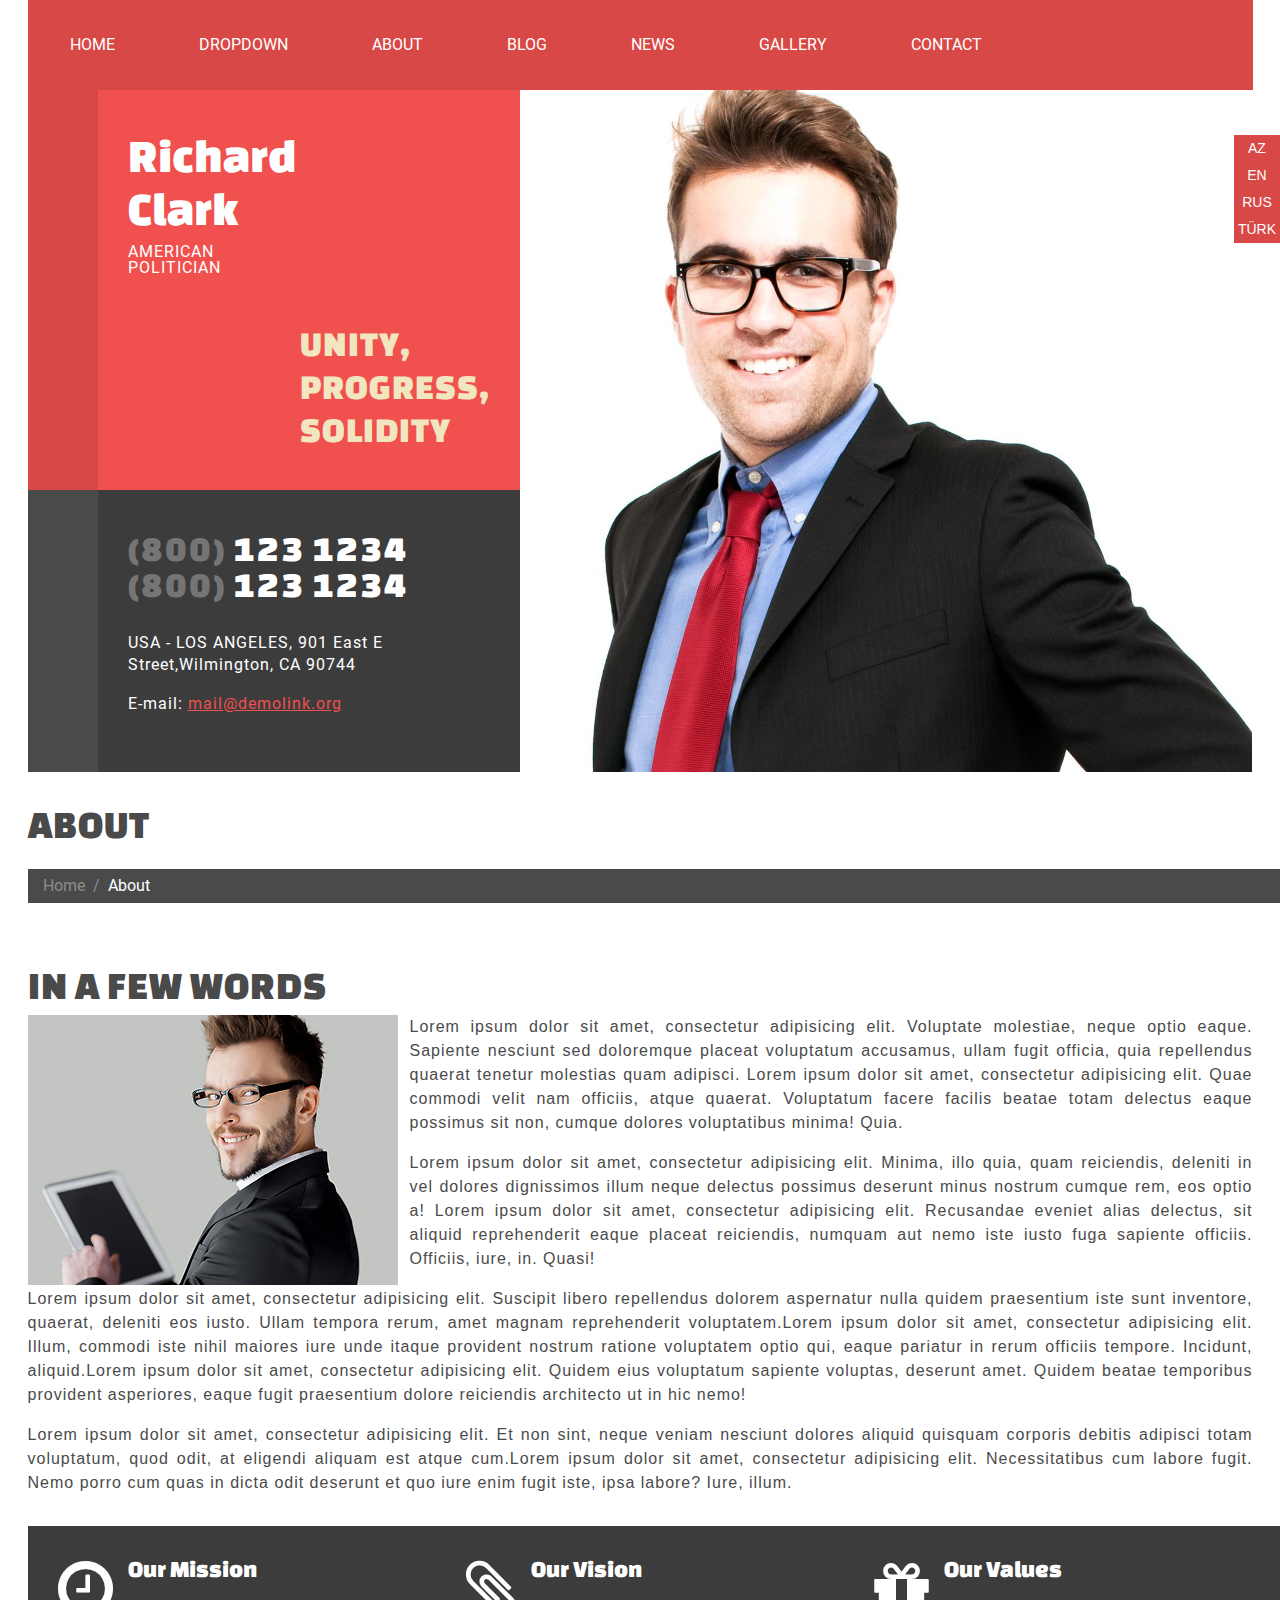
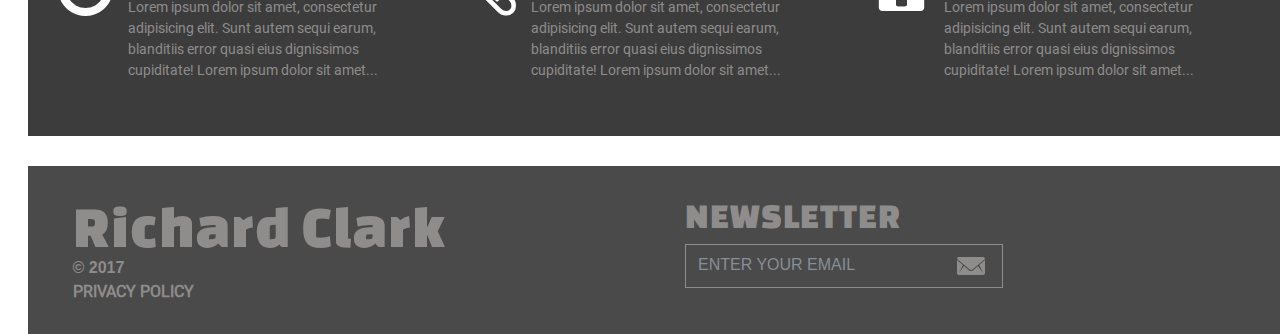
==== about.html @ d72dcf5c "added comment box and created posts.html" ====
<!DOCTYPE html>
<html lang="en">
	<head>
		<!-- Required meta tags -->
		<meta charset="utf-8">
		<meta http-equiv="X-UA-Compatible" content="IE=edge">
		<meta name="viewport" content="width=device-width, initial-scale=1.0, maximum-scale=1.0">
		<meta name="keywords" content="tags for website">
		<meta name="description" content="This is the home page.">
		<meta name="author" content="">
		<title>ABOUT</title>
		<!-- CSS -->
		<link rel="stylesheet" type="text/css" href="assets/css/bootstrap.min.css">
		<link rel="stylesheet" type="text/css" href="assets/css/font-awesome.min.css">
		<link rel="stylesheet" type="text/css" href="assets/css/animate.css">
		<link rel="stylesheet" type="text/css" href="assets/css/YouTubePopUp.css">
		<link rel="stylesheet" type="text/css" href="assets/css/lightbox.min.css">
		<link rel="stylesheet" type="text/css" href="assets/css/styles.css">
	</head>
	<body>
		<!-- LANGUAGE BOX -->
		<ul id="language-box" class="d-none d-md-block">
			<li><a href="#">AZ</a></li>
			<li><a href="#">EN</a></li>
			<li><a href="#">RUS</a></li>
			<li><a href="#">TÜRK</a></li>
		</ul>
		<!-- /LANGUAGE BOX -->
		<!-- HEADER-NAVBAR -->
		<header id="section-header">
			<div class="container container_custom">
				<div class="row">
					<div class="col-12">
						<nav class="navbar navbar-expand-lg navbar-light navbar_custom roboto-regular">
							<button class="navbar-toggler" type="button" data-toggle="collapse" data-target="#navbarSupportedContent" aria-controls="navbarSupportedContent" aria-expanded="false" aria-label="Toggle navigation">
							<span class="navbar-toggler-icon"></span>
							</button>
							<div class="collapse navbar-collapse" id="navbarSupportedContent">
								<ul class="navbar-nav mr-auto">
									<li class="nav-item active">
										<a class="nav-link" href="/"><span data-hover="HOME">HOME</span></a>
									</li>
									<li class="nav-item">
										<a class="nav-link" href="#"><span data-hover="DROPDOWN">DROPDOWN</span></a>
										<ul class="sub-menu" style="display: none;">
											<li class="sub-menu-item"><a href="#">SUB MENU 1</a></li>
											<li class="sub-menu-item"><a href="#">SUB MENU 2</a></li>
											<li class="sub-menu-item"><a href="#">SUB MENU 3</a></li>
										</ul>
									</li>
									<li class="nav-item">
										<a class="nav-link" href="about.html"><span data-hover="ABOUT">ABOUT</span></a>
									</li>
									<li class="nav-item">
										<a class="nav-link" href="blogs.html"><span data-hover="BLOG">BLOG</span></a>
									</li>
									<li class="nav-item">
										<a class="nav-link" href="posts.html"><span data-hover="NEWS">NEWS</span></a>
									</li>
									<li class="nav-item">
										<a class="nav-link" href="gallery.html"><span data-hover="GALLERY">GALLERY</span></a>
									</li>
									<li class="nav-item">
										<a class="nav-link" href="contact.html"><span data-hover="CONTACTS">CONTACT</span></a>
									</li>
									<!-- 	<li class="nav-item">
											<a class="nav-link" href="#"><span data-hover="AZ">AZ</span></a>
											<ul class="sub-menu" style="display: none;">
														<li class="sub-menu-item"><a href="#">RUS</a></li>
														<li class="sub-menu-item"><a href="#">EN</a></li>
											</ul>
									</li> -->
								</ul>
							</div>
						</nav>
					</div>
				</div>
			</div>
		</header>
		<!-- /HEADER-NAVBAR -->
		<!-- HEADER-ABOUT -->
		<section id="header-about">
			<div class="container container_custom">
				<div class="row">
					<div class="col-lg-5 col-md-5 col-sm-12 col-xs-12">
						<div class="about-box-top">
							<h2 class="porfolio-name changa-one">Richard<br>Clark</h2>
							<p class="portfolio-name-title roboto-regular">AMERICAN <br> POLITICIAN</p>
							<p class="portfolio-name-position changa-one pull-right">UNITY,<br>PROGRESS,<br>SOLIDITY</p>
							<div class="clearfix"></div>
						</div>
						<div class="about-box-bottom">
							<p class="contact-number changa-one"><span>(800)</span>&nbsp;123 1234</p>
							<p class="contact-number changa-one"><span>(800)</span>&nbsp;123 1234</p>
						<address class="roboto-regular">USA - LOS ANGELES, 901 East E Street,Wilmington, CA 90744</address>
						<p class="contact-email roboto-regular">E-mail: <a href="mailto:mail@demolink.org" class="email-link">mail@demolink.org</a></p>
					</div>
				</div>
				<div class="col-lg-7 col-md-7  hidden-sm-down">
					<div class="portfolio-image" style="background-image: url('assets/images/image.jpg');"></div>
				</div>
			</div>
		</div>
	</section>
	<!-- /HEADER-ABOUT -->
	<!-- PAGE TITLE -->
	<section class="page-title">
		<div class="container container_custom">
			<div class="row">
				<div class="col-12">
					<h1 class="changa-one">ABOUT</h1>
				</div>
			</div>
		</div>
	</section>
	<!-- /PAGE TITLE -->
	<!-- BREADCRUMP -->
	<section id="breadcrump">
		<div class="container container_custom">
			<div class="row">
				<div class="col-12">
					<div class="breadcrump-section">
						<ol class="breadcrumb roboto-regular">
							<li class="breadcrumb-item"><a href="/">Home</a></li>
							<li class="breadcrumb-item active">About</li>
						</ol>
					</div>
				</div>
			</div>
		</div>
	</section>
	<!-- /BREADCRUMP -->
	<!-- ABOUT-DESCRIPTION -->
	<section id="about-description" class="page-title about-title">
		<div class="container container_custom">
			<div class="row">
				<div class="col-12">
					<h1 class="changa-one">IN A FEW WORDS</h1>
					<div class="about-description-content">
						<img src="assets/images/about.jpg" alt="about me" style="float: left; margin-right: 12px;">
						<p>Lorem ipsum dolor sit amet, consectetur adipisicing elit. Voluptate molestiae, neque optio eaque. Sapiente nesciunt sed doloremque placeat voluptatum accusamus, ullam fugit officia, quia repellendus quaerat tenetur molestias quam adipisci. Lorem ipsum dolor sit amet, consectetur adipisicing elit. Quae commodi velit nam officiis, atque quaerat. Voluptatum facere facilis beatae totam delectus eaque possimus sit non, cumque dolores voluptatibus minima! Quia.</p>
						<p>Lorem ipsum dolor sit amet, consectetur adipisicing elit. Minima, illo quia, quam reiciendis, deleniti in vel dolores dignissimos illum neque delectus possimus deserunt minus nostrum cumque rem, eos optio a! Lorem ipsum dolor sit amet, consectetur adipisicing elit. Recusandae eveniet alias delectus, sit aliquid reprehenderit eaque placeat reiciendis, numquam aut nemo iste iusto fuga sapiente officiis. Officiis, iure, in. Quasi!</p>
						<p>Lorem ipsum dolor sit amet, consectetur adipisicing elit. Suscipit libero repellendus dolorem aspernatur nulla quidem praesentium iste sunt inventore, quaerat, deleniti eos iusto. Ullam tempora rerum, amet magnam reprehenderit voluptatem.Lorem ipsum dolor sit amet, consectetur adipisicing elit. Illum, commodi iste nihil maiores iure unde itaque provident nostrum ratione voluptatem optio qui, eaque pariatur in rerum officiis tempore. Incidunt, aliquid.Lorem ipsum dolor sit amet, consectetur adipisicing elit. Quidem eius voluptatum sapiente voluptas, deserunt amet. Quidem beatae temporibus provident asperiores, eaque fugit praesentium dolore reiciendis architecto ut in hic nemo!</p>
						<p>Lorem ipsum dolor sit amet, consectetur adipisicing elit. Et non sint, neque veniam nesciunt dolores aliquid quisquam corporis debitis adipisci totam voluptatum, quod odit, at eligendi aliquam est atque cum.Lorem ipsum dolor sit amet, consectetur adipisicing elit. Necessitatibus cum labore fugit. Nemo porro cum quas in dicta odit deserunt et quo iure enim fugit iste, ipsa labore? Iure, illum.</p>
					</div>
				</div>
			</div>
		</div>
	</section>
	<!-- /ABOUT-DESCRIPTION -->
	<!-- ABOUT-AWARDS -->
	<section id="about-awards">
		<div class="container container_custom">
			
		</div>
	</section>
	<!-- /ABOUT-AWARDS -->
	<!-- MISSION SECTION -->
	<section id="mission-section">
		<div class="container container_custom">
			<div class="row">
				<div class="col-12">
					<div class="mission-section">
						<div class="container container_custom">
							<div class="row">
								<div class="col-md-4 col-lg-4 col-sm-12 col-xs-12 mission-section-wrapper">
									<div class="mission-section-icon">
										<i class="fa fa-clock-o fa-4x" aria-hidden="true"></i>
									</div>
									<div class="mission-section-content">
										<h4 class="mission-section-content-head changa-one">
										Our Mission
										</h4>
										<p class="mission-section-content-title roboto-regular">
											Lorem ipsum dolor sit amet, consectetur adipisicing elit. Sunt autem sequi earum, blanditiis error quasi eius dignissimos cupiditate! Lorem ipsum dolor sit amet...
										</p>
										<a href="#" class="roboto-regular">READ MORE <i class="fa fa-angle-right"></i></a>
									</div>
								</div>
								<div class="col-md-4 col-lg-4 col-sm-12 col-xs-12 mission-section-wrapper">
									<div class="mission-section-icon">
										<i class="fa fa-paperclip fa-4x" aria-hidden="true"></i>
									</div>
									<div class="mission-section-content">
										<h4 class="mission-section-content-head changa-one">
										Our Vision
										</h4>
										<p class="mission-section-content-title roboto-regular">
											Lorem ipsum dolor sit amet, consectetur adipisicing elit. Sunt autem sequi earum, blanditiis error quasi eius dignissimos cupiditate! Lorem ipsum dolor sit amet...
										</p>
										<a href="#" class="roboto-regular">READ MORE <i class="fa fa-angle-right"></i></a>
									</div>
								</div>
								<div class="col-md-4 col-lg-4 col-sm-12 col-xs-12  mission-section-wrapper">
									<div class="mission-section-icon">
										<i class="fa fa-gift fa-4x" aria-hidden="true"></i>
									</div>
									<div class="mission-section-content">
										<h4 class="mission-section-content-head changa-one">
										Our Values
										</h4>
										<p class="mission-section-content-title roboto-regular">
											Lorem ipsum dolor sit amet, consectetur adipisicing elit. Sunt autem sequi earum, blanditiis error quasi eius dignissimos cupiditate! Lorem ipsum dolor sit amet...
										</p>
										<a href="#" class="roboto-regular">READ MORE <i class="fa fa-angle-right"></i></a>
									</div>
								</div>
							</div>
						</div>
					</div>
				</div>
			</div>
		</div>
	</section>
	<!-- /MISSION SECTION -->
	<!-- FINAL SECTION -->
	<footer id="final-section">
		<div class="container container_custom">
			<div class="row">
				<div class="col-12">
					<div class="final-section">
						<div class="container container_custom">
							<div class="row">
								<div class="col-md-6 col-lg-6 col-sm-6 col-xs-12">
									<div class="final-left-section">
										<a href="#" class="footer-brand-name changa-one">Richard Clark</a>
										<b>
										&copy; 2017
										<span><a href="#" class="roboto-regular" title="privacy policy">PRIVACY POLICY</a></span>
										</b>
									</div>
								</div>
								<div class="col-md-6 col-lg-4 col-sm-6 col-xs-12">
									<div class="final-right-section">
										<h3 class="changa-one">NEWSLETTER</h3>
										<form action="">
											<div class="form-group form-group_custom_footer">
												<input type="text" class="form-control form-control_custom_footer" placeholder="ENTER YOUR EMAIL">
												<button type="submit" class="btn btn_custom_footer"></button>
											</div>
										</form>
									</div>
								</div>
							</div>
						</div>
					</div>
				</div>
			</div>
		</div>
	</footer>
	<!-- /FINAL SECTION -->
	<!-- SCROLLUP -->
	<a href="#" id="scroll-up"><i class="fa fa-angle-up fa-3x"></i></a>
	<!-- /SCROLLUP -->
	<!-- JavaScript -->
	<script src="assets/js/jquery.min.js"></script>
	<script src="https://cdnjs.cloudflare.com/ajax/libs/popper.js/1.11.0/umd/popper.min.js" integrity="sha384-b/U6ypiBEHpOf/4+1nzFpr53nxSS+GLCkfwBdFNTxtclqqenISfwAzpKaMNFNmj4" crossorigin="anonymous"></script>
	<script src="assets/js/bootstrap.min.js"></script>
	<script type="text/javascript" src="assets/js/YouTubePopUp.js"></script>
	<script type="text/javascript" src="assets/js/appear.js"></script>
	<script type="text/javascript" src="assets/js/lightbox.min.js"></script>
	<script src="assets/js/custom.js"></script>
</body>
</html>
---- assets/css/YouTubePopUp.css ----
@charset "UTF-8";
/*
    Name: YouTubePopUp
    Description: jQuery plugin to display YouTube or Vimeo video in PopUp, responsive and retina, easy to use.
    Version: 1.0.1
    Plugin URL: http://wp-time.com/youtube-popup-jquery-plugin/
    Written By: Qassim Hassan
    Twitter: @QQQHZ
    Websites: wp-time.com | qass.im | wp-plugins.in
    Dual licensed under the MIT and GPL licenses:
        http://www.opensource.org/licenses/mit-license.php
        http://www.gnu.org/licenses/gpl.html
    Copyright (c) 2016 - Qassim Hassan
*/

.YouTubePopUp-Wrap{
    position:fixed;
    width:100%;
    height:100%;
    background-color:#000;
    background-color:rgba(0,0,0,0.8);
    top:0;
    left:0;
    z-index:9999999999999;
}

.YouTubePopUp-animation{
    opacity: 0;
    -webkit-animation-duration: 0.5s;
    animation-duration: 0.5s;
    -webkit-animation-fill-mode: both;
    animation-fill-mode: both;
    -webkit-animation-name: YouTubePopUp;
    animation-name: YouTubePopUp;
}

@-webkit-keyframes YouTubePopUp {
    0% {
        opacity: 0;
    }

    100% {
        opacity: 1;
    }
}

@keyframes YouTubePopUp {
    0% {
        opacity: 0;
    }

    100% {
        opacity: 1;
    }
}

body.logged-in .YouTubePopUp-Wrap{ /* For WordPress */
    top:32px;
    z-index:99998;
}

.YouTubePopUp-Content{
    max-width:680px;
    display:block;
    margin:0 auto;
    height:100%;
    position:relative;
}

.YouTubePopUp-Content iframe{
    max-width:100% !important;
    width:100% !important;
    display:block !important;
    height:480px !important;
    border:none !important;
    position:absolute;
    top: 0;
    bottom: 0;
    margin: auto 0;
}

.YouTubePopUp-Hide{
    -webkit-animation-duration: 0.5s;
    animation-duration: 0.5s;
    -webkit-animation-fill-mode: both;
    animation-fill-mode: both;
    -webkit-animation-name: YouTubePopUpHide;
    animation-name: YouTubePopUpHide;
}

@-webkit-keyframes YouTubePopUpHide {
    0% {
        opacity: 1;
    }

    100% {
        opacity: 0;
    }
}

@keyframes YouTubePopUpHide {
    0% {
        opacity: 1;
    }

    100% {
        opacity: 0;
    }
}

.YouTubePopUp-Close{
    position:absolute;
    top:0;
    cursor:pointer;
    bottom:528px;
    right:0px;
    margin:auto 0;
    width:24px;
    height:24px;
    background:url(close.png) no-repeat;
    background-size:24px 24px;
    -webkit-background-size:24px 24px;
    -moz-background-size:24px 24px;
    -o-background-size:24px 24px;
}

.YouTubePopUp-Close:hover{
    opacity:0.5;
}

@media all and (max-width: 768px) and (min-width: 10px){
    .YouTubePopUp-Content{
        max-width:90%;
    }
}

@media all and (max-width: 600px) and (min-width: 10px){
    .YouTubePopUp-Content iframe{
        height:320px !important;
    }

    .YouTubePopUp-Close{
        bottom:362px;
    }
}

@media all and (max-width: 480px) and (min-width: 10px){
    .YouTubePopUp-Content iframe{
        height:220px !important;
    }

    .YouTubePopUp-Close{
        bottom:262px;
    }
}
---- assets/css/styles.css ----
@font-face {
  font-family: "roboto-regular";
  src: url("../fonts/Roboto-Regular.ttf"); }
@font-face {
  font-family: "roboto-bold";
  src: url("../fonts/Roboto-Bold.ttf"); }
@font-face {
  font-family: "roboto-medium";
  src: url("../fonts/Roboto-Medium.ttf"); }
@font-face {
  font-family: "roboto-light";
  src: url("../fonts/Roboto-Light.ttf"); }
@font-face {
  font-family: "changa-one";
  src: url("../fonts/ChangaOne-Regular.ttf"); }
.roboto-regular {
  font-family: 'roboto-regular', serif; }

.roboto-medium {
  font-family: 'roboto-medium', serif; }

.roboto-bold {
  font-family: 'roboto-bold', serif; }

.roboto-light {
  font-family: 'roboto-light', serif; }

.changa-one {
  font-family: 'changa-one'; }

.user-select-none {
  -webkit-user-select: none;
  /* Chrome all / Safari all */
  -moz-user-select: none;
  /* Firefox all */
  -ms-user-select: none;
  /* IE 10+ */
  user-select: none;
  /* Likely future */ }

@media (min-width: 1200px) {
  .container_custom {
    max-width: 1255px !important; } }

.section_after, #blog-article, #press-centre-section, #mission-section, #final-section, #breadcrump {
  position: relative; }
  .section_after:after, #blog-article:after, #press-centre-section:after, #mission-section:after, #final-section:after, #breadcrump:after {
    content: "";
    position: absolute;
    top: 0;
    right: 0;
    width: 16%;
    height: 100%;
    z-index: -1;
    background-color: #3C3C3C; }
    @media screen and (max-width: 768px) {
      .section_after:after, #blog-article:after, #press-centre-section:after, #mission-section:after, #final-section:after, #breadcrump:after {
        background-color: transparent !important; } }

.form-group_custom label {
  color: #adadad;
  font-size: 12px; }
.form-group_custom .form-control_custom {
  border-radius: 0;
  border-color: #adadad;
  -webkit-transition: all 0.2s ease-in-out 0s;
  -khtml-transition: all 0.2s ease-in-out 0s;
  -moz-transition: all 0.2s ease-in-out 0s;
  -ms-transition: all 0.2s ease-in-out 0s;
  -o-transition: all 0.2s ease-in-out 0s;
  transition: all 0.2s ease-in-out 0s; }
  .form-group_custom .form-control_custom:focus {
    border-color: #4A4A4A; }
.form-group_custom .btn_custom {
  background-color: #D84846;
  color: #fff;
  padding: 10px 40px;
  cursor: pointer;
  border-radius: 0;
  box-shadow: 0 4px 8px 0 rgba(0, 0, 0, 0.18);
  margin-bottom: 15px;
  -webkit-transition: all 0.2s ease-in-out 0s;
  -khtml-transition: all 0.2s ease-in-out 0s;
  -moz-transition: all 0.2s ease-in-out 0s;
  -ms-transition: all 0.2s ease-in-out 0s;
  -o-transition: all 0.2s ease-in-out 0s;
  transition: all 0.2s ease-in-out 0s; }
  .form-group_custom .btn_custom:hover, .form-group_custom .btn_custom:focus {
    background-color: #48a03e; }

.static-article {
  padding: 15px 0;
  text-align: justify;
  height: 100%; }
  .static-article h4 {
    color: #4A4A4A; }

#scroll-up {
  display: block;
  padding: 5px 15px;
  background-color: #8F8C8C;
  color: #fff;
  position: fixed;
  right: 15px;
  bottom: 15px;
  z-index: 1000;
  display: none;
  -webkit-transition: all 0.2s linear;
  -khtml-transition: all 0.2s linear;
  -moz-transition: all 0.2s linear;
  -ms-transition: all 0.2s linear;
  -o-transition: all 0.2s linear;
  transition: all 0.2s linear; }
  #scroll-up:hover {
    background-color: #D84846; }

.navigation-wrapper {
  padding: 30px 0;
  text-align: center; }
  .navigation-wrapper nav > ul.pagination {
    -webkit-box-shadow: 0 1px 2px rgba(0, 0, 0, 0.05);
    -moz-box-shadow: 0 1px 2px rgba(0, 0, 0, 0.05);
    box-shadow: 0 1px 2px rgba(0, 0, 0, 0.05);
    display: inline-flex; }
    .navigation-wrapper nav > ul.pagination .active > a {
      background-color: #f5f5f5;
      border-color: #ddd; }
    .navigation-wrapper nav > ul.pagination .page-item {
      -webkit-border-radius: 0 !important;
      -moz-border-radius: 0 !important;
      border-radius: 0 !important; }
      .navigation-wrapper nav > ul.pagination .page-item .page-link {
        padding: 4px 12px;
        border-radius: 0;
        font-size: 14px;
        color: #D84846; }

.right-sight-news {
  width: 100%;
  height: auto;
  padding: 30px 30px;
  background-color: #4A4A4A;
  color: #fff; }
  .right-sight-news-list {
    padding-left: 0; }
    .right-sight-news-list-item {
      list-style-type: none;
      position: relative;
      margin-top: 12px; }
      .right-sight-news-list-item:before {
        content: "-";
        position: absolute;
        top: 0;
        left: 0; }
      .right-sight-news-list-item a {
        text-decoration: none;
        color: #fff;
        margin-left: 15px; }
.right-sight .right-sight-events {
  padding: 30px 30px;
  color: #fff;
  background-color: #F0504E; }
  .right-sight .right-sight-events-list {
    padding-left: 0; }
    .right-sight .right-sight-events-list-item {
      list-style-type: none;
      margin-bottom: 30px; }
      .right-sight .right-sight-events-list-item h6 {
        margin-bottom: 30px; }
        .right-sight .right-sight-events-list-item h6 a {
          text-decoration: none;
          color: #fff; }
      .right-sight .right-sight-events-list-item figure img {
        height: 130px;
        width: 100px;
        object-fit: cover;
        float: left;
        margin-right: 15px; }
      .right-sight .right-sight-events-list-item .right-sight-events-date {
        font-size: 14px;
        color: #f2e6c1;
        margin-bottom: 0; }
      .right-sight .right-sight-events-list-item .right-sight-events-body {
        font-size: 12px;
        color: #f7a3a2; }

.post-properties {
  border-top: 1px solid #ddd;
  border-bottom: 1px solid #ddd; }
  .post-properties ul {
    padding: 0;
    margin: 0;
    line-height: 40px; }
  .post-properties-item {
    display: inline-block;
    list-style-type: none;
    color: #9a9a9a;
    margin-left: 15px;
    font-size: 14px; }
    .post-properties-item .fa {
      margin-right: 10px;
      color: #F0504E; }

.share-social-networks {
  padding: 30px 0; }
  .share-social-networks .share {
    display: inline-block;
    padding: 4px 12px;
    margin-right: 15px;
    text-decoration: none;
    font-size: 12px;
    -webkit-border-radius: 3px;
    -khtml-border-radius: 3px;
    -moz-border-radius: 3px;
    -ms-border-radius: 3px;
    -o-border-radius: 3px;
    border-radius: 3px; }
    .share-social-networks .share .fa-twitter, .share-social-networks .share .fa-facebook {
      margin-right: 5px; }
  .share-social-networks .share-twitter {
    background-color: #0084b4;
    color: #fff; }
  .share-social-networks .share-facebook {
    background-color: #3b5998;
    color: #fff; }
  .share-social-networks .share-google-plus {
    background-color: #fff;
    border: 1px solid #ddd;
    color: #d34836; }

.comment-box-written-by {
  width: 100%;
  height: auto;
  margin: 30px 0;
  padding: 15px 30px 30px 30px;
  background-color: #4A4A4A; }
  .comment-box-written-by h2 {
    color: #fff;
    margin-bottom: 15px; }
  .comment-box-written-by-img {
    width: 80px;
    height: 80px;
    float: left;
    margin-right: 15px;
    background-image: url("../images/user.png");
    background-repeat: no-repeat;
    background-size: cover; }
    .comment-box-written-by-img img {
      width: 100%;
      height: 100%;
      object-fit: cover; }
  .comment-box-written-by-body {
    color: #9a9a9a;
    overflow: hidden; }
    .comment-box-written-by-body span {
      display: block;
      margin-top: 15px; }
      .comment-box-written-by-body span a {
        color: #fff;
        text-decoration: none; }
.comment-box .no-comment {
  color: #9a9a9a; }
.comment-box .leave-comment {
  color: #4A4A4A;
  margin-bottom: 30px; }

#language-box {
  position: absolute;
  z-index: 100;
  top: 15%;
  right: 0;
  padding-left: 0;
  background-color: #D84846; }
  #language-box li {
    list-style-type: none;
    text-align: center; }
    #language-box li a {
      padding: 3px 4px;
      text-decoration: none;
      color: #fff;
      display: block;
      font-size: 14px;
      -webkit-transition: all 0.2s ease-in-out 0s;
      -khtml-transition: all 0.2s ease-in-out 0s;
      -moz-transition: all 0.2s ease-in-out 0s;
      -ms-transition: all 0.2s ease-in-out 0s;
      -o-transition: all 0.2s ease-in-out 0s;
      transition: all 0.2s ease-in-out 0s; }
      #language-box li a:hover, #language-box li a:focus {
        background-color: #fff;
        color: #D84846; }

#section-header .navbar_custom {
  background-color: #D84846;
  padding: 0; }
  #section-header .navbar_custom .nav-item {
    -webkit-transition: all 0.2s ease-in-out 0s;
    -khtml-transition: all 0.2s ease-in-out 0s;
    -moz-transition: all 0.2s ease-in-out 0s;
    -ms-transition: all 0.2s ease-in-out 0s;
    -o-transition: all 0.2s ease-in-out 0s;
    transition: all 0.2s ease-in-out 0s;
    padding: 33px 42px 33px 42px;
    cursor: pointer;
    position: relative; }
    #section-header .navbar_custom .nav-item:hover {
      background-color: #fff; }
      #section-header .navbar_custom .nav-item:hover .nav-link {
        color: #D84846; }
        #section-header .navbar_custom .nav-item:hover .nav-link span {
          -webkit-transform: translateY(-100%);
          -khtml-transform: translateY(-100%);
          -moz-transform: translateY(-100%);
          -ms-transform: translateY(-100%);
          -o-transform: translateY(-100%);
          transform: translateY(-100%); }
    @media screen and (max-width: 991px) {
      #section-header .navbar_custom .nav-item {
        padding: 12px; } }
    #section-header .navbar_custom .nav-item .nav-link {
      font-size: 16px;
      color: #fff;
      padding: 0;
      overflow: hidden; }
      #section-header .navbar_custom .nav-item .nav-link span {
        position: relative;
        display: inline-block;
        -webkit-transition: all 0.2s ease-in-out 0s;
        -khtml-transition: all 0.2s ease-in-out 0s;
        -moz-transition: all 0.2s ease-in-out 0s;
        -ms-transition: all 0.2s ease-in-out 0s;
        -o-transition: all 0.2s ease-in-out 0s;
        transition: all 0.2s ease-in-out 0s; }
        #section-header .navbar_custom .nav-item .nav-link span:after {
          position: absolute;
          font-size: 16px;
          top: 100%;
          left: 0;
          content: attr(data-hover); }
    #section-header .navbar_custom .nav-item .sub-menu {
      position: absolute;
      z-index: 100;
      background-color: #fff;
      text-align: center;
      -webkit-box-shadow: 0 3px 3px rgba(0, 0, 0, 0.3);
      -moz-box-shadow: 0 3px 3px rgba(0, 0, 0, 0.3);
      -ms-box-shadow: 0 3px 3px rgba(0, 0, 0, 0.3);
      -o-box-shadow: 0 3px 3px rgba(0, 0, 0, 0.3);
      box-shadow: 0 3px 3px rgba(0, 0, 0, 0.3);
      min-width: 100%;
      padding: 0;
      top: 90px;
      left: 0; }
      @media screen and (max-width: 991px) {
        #section-header .navbar_custom .nav-item .sub-menu {
          position: relative;
          top: 0; } }
      #section-header .navbar_custom .nav-item .sub-menu .sub-menu-item {
        list-style-type: none;
        padding: 10px; }
        #section-header .navbar_custom .nav-item .sub-menu .sub-menu-item a {
          text-decoration: none;
          color: #D84846;
          white-space: nowrap; }
        #section-header .navbar_custom .nav-item .sub-menu .sub-menu-item:hover {
          background-color: #D84846; }
          #section-header .navbar_custom .nav-item .sub-menu .sub-menu-item:hover a {
            color: #fff; }

#header-about .about-box-top {
  background-color: #F0504E;
  border-left: 70px solid #D84846;
  height: 400px;
  padding: 40px 30px; }
  #header-about .about-box-top p {
    line-height: 1.2; }
  #header-about .about-box-top .porfolio-name {
    font-size: 3rem;
    color: #fff; }
  #header-about .about-box-top .portfolio-name-title {
    font-size: 16px;
    color: #fff;
    letter-spacing: 1px;
    line-height: 1; }
  #header-about .about-box-top .portfolio-name-position {
    font-size: 36px;
    color: #F2E6C1;
    margin-top: 30px;
    letter-spacing: 1px; }
#header-about .about-box-bottom {
  padding: 40px 30px;
  background-color: #3C3C3C;
  border-left: 70px solid #4A4A4A; }
  #header-about .about-box-bottom .contact-number {
    margin-bottom: 0;
    line-height: 1;
    color: #fff;
    font-size: 36px;
    letter-spacing: 2px; }
    #header-about .about-box-bottom .contact-number span {
      color: #757575; }
  #header-about .about-box-bottom address {
    padding: 30px 0 0 0;
    letter-spacing: 1px;
    line-height: 22px;
    font-size: 16px;
    color: #fff; }
  #header-about .about-box-bottom .contact-email {
    font-size: 16px;
    letter-spacing: 1px;
    color: #fff; }
    #header-about .about-box-bottom .contact-email .email-link {
      color: #F0504E;
      text-decoration: underline; }
#header-about .portfolio-image {
  width: 100%;
  height: 100%;
  background-repeat: no-repeat;
  background-size: cover;
  background-position: 0; }

#news-events-section {
  position: relative;
  overflow: hidden; }
  #news-events-section .last-news-events {
    padding: 15px 0; }
    #news-events-section .last-news-events h3 {
      color: #4A4A4A;
      margin-bottom: 15px; }
    #news-events-section .last-news-events-item {
      display: block;
      text-decoration: none;
      color: #3C3C3C;
      margin-bottom: 15px; }
      #news-events-section .last-news-events-item .fa-clock-o, #news-events-section .last-news-events-item-date {
        color: #D84846;
        font-size: 16px;
        margin-right: 5px; }
  #news-events-section .figure-article {
    text-decoration: none;
    color: #4A4A4A; }
    #news-events-section .figure-article figure {
      height: 100%;
      position: absolute;
      right: -212px;
      top: 0;
      bottom: 0;
      overflow: hidden;
      width: 200px;
      background-color: #D84846; }
      #news-events-section .figure-article figure img {
        position: relative;
        z-index: 2; }
      #news-events-section .figure-article figure:after {
        content: "";
        position: absolute;
        bottom: -228px;
        right: 0;
        width: 200px;
        height: 100%;
        z-index: 1;
        background-color: #8F8C8C;
        -webkit-transition: all 0.2s ease-in-out 0s;
        -khtml-transition: all 0.2s ease-in-out 0s;
        -moz-transition: all 0.2s ease-in-out 0s;
        -ms-transition: all 0.2s ease-in-out 0s;
        -o-transition: all 0.2s ease-in-out 0s;
        transition: all 0.2s ease-in-out 0s; }
    #news-events-section .figure-article:hover {
      color: #8F8C8C; }
      #news-events-section .figure-article:hover figure:after {
        bottom: 0; }

#blog-article .blog-article {
  min-height: 200px;
  background-color: #3C3C3C; }
  #blog-article .blog-article .figure-article {
    text-decoration: none;
    color: #fff; }
    #blog-article .blog-article .figure-article .static-article {
      padding-top: 30px !important; }
    #blog-article .blog-article .figure-article p {
      padding-right: 84px;
      font-size: 15px; }
    #blog-article .blog-article .figure-article h4 {
      color: #fff; }
  #blog-article .blog-article .owl-blog-article .owl-nav {
    position: absolute;
    right: 0;
    display: inline-block;
    width: 60px;
    background: #4A4A4A;
    height: 200px;
    top: 0;
    text-align: center; }
    #blog-article .blog-article .owl-blog-article .owl-nav .owl-prev, #blog-article .blog-article .owl-blog-article .owl-nav .owl-next {
      height: 100px;
      position: relative;
      -webkit-transition: all 0.2s ease-in-out 0s;
      -khtml-transition: all 0.2s ease-in-out 0s;
      -moz-transition: all 0.2s ease-in-out 0s;
      -ms-transition: all 0.2s ease-in-out 0s;
      -o-transition: all 0.2s ease-in-out 0s;
      transition: all 0.2s ease-in-out 0s; }
      #blog-article .blog-article .owl-blog-article .owl-nav .owl-prev:hover, #blog-article .blog-article .owl-blog-article .owl-nav .owl-next:hover {
        background-color: #D84846; }
      #blog-article .blog-article .owl-blog-article .owl-nav .owl-prev i, #blog-article .blog-article .owl-blog-article .owl-nav .owl-next i {
        position: absolute;
        top: 50%;
        left: 50%;
        -webkit-transform: translate(-50%, -50%);
        -khtml-transform: translate(-50%, -50%);
        -moz-transform: translate(-50%, -50%);
        -ms-transform: translate(-50%, -50%);
        -o-transform: translate(-50%, -50%);
        transform: translate(-50%, -50%);
        color: #fff; }
    #blog-article .blog-article .owl-blog-article .owl-nav .disabled {
      opacity: 0; }

#press-centre-section {
  min-height: 200px; }
  #press-centre-section:after {
    background-color: #D84846 !important; }
    @media (max-width: 768px) {
      #press-centre-section:after {
        display: none; } }
  #press-centre-section .press-centre-section-article {
    padding: 30px 0; }
    #press-centre-section .press-centre-section-article a {
      text-decoration: none; }
      #press-centre-section .press-centre-section-article a:hover time {
        color: #adadad; }
    #press-centre-section .press-centre-section-article time {
      float: left;
      font-size: 24px;
      color: #F0504E;
      line-height: 0.9;
      margin-right: 10px;
      margin-left: 10px;
      -webkit-transition: all 0.2s ease-in-out 0s;
      -khtml-transition: all 0.2s ease-in-out 0s;
      -moz-transition: all 0.2s ease-in-out 0s;
      -ms-transition: all 0.2s ease-in-out 0s;
      -o-transition: all 0.2s ease-in-out 0s;
      transition: all 0.2s ease-in-out 0s; }
      #press-centre-section .press-centre-section-article time span {
        font-size: 45px;
        display: block; }
    #press-centre-section .press-centre-section-article-title {
      color: #4A4A4A;
      margin-bottom: 0; }
    #press-centre-section .press-centre-section-article-content {
      color: #adadad;
      text-align: justify;
      font-size: 12px;
      padding-right: 15px; }
  #press-centre-section .press-centre-section .press-centre-section-link {
    background-color: #F0504E;
    min-height: 200px;
    position: relative;
    -webkit-transition: all 0.2s ease-in-out 0s;
    -khtml-transition: all 0.2s ease-in-out 0s;
    -moz-transition: all 0.2s ease-in-out 0s;
    -ms-transition: all 0.2s ease-in-out 0s;
    -o-transition: all 0.2s ease-in-out 0s;
    transition: all 0.2s ease-in-out 0s; }
    #press-centre-section .press-centre-section .press-centre-section-link:hover {
      background-color: #adadad; }
    #press-centre-section .press-centre-section .press-centre-section-link a {
      text-decoration: none;
      color: #fff;
      font-size: 50px;
      line-height: 1;
      position: block; }
      #press-centre-section .press-centre-section .press-centre-section-link a span {
        position: absolute;
        top: 50%;
        left: 50%;
        -webkit-transform: translate(-50%, -50%);
        -khtml-transform: translate(-50%, -50%);
        -moz-transform: translate(-50%, -50%);
        -ms-transform: translate(-50%, -50%);
        -o-transform: translate(-50%, -50%);
        transform: translate(-50%, -50%); }

#mission-section {
  overflow: hidden; }
  #mission-section .mission-section {
    background-color: #3C3C3C;
    overflow: hidden; }
    #mission-section .mission-section-wrapper {
      cursor: pointer;
      position: relative;
      z-index: 0;
      overflow: hidden;
      min-height: 200px;
      padding: 30px 30px 15px; }
      #mission-section .mission-section-wrapper:before {
        background: #F0504E;
        display: block;
        position: absolute;
        top: 100%;
        right: 0;
        bottom: 0;
        left: 0;
        height: 100%;
        -webkit-transition: all 0.2s ease-in-out 0s;
        -khtml-transition: all 0.2s ease-in-out 0s;
        -moz-transition: all 0.2s ease-in-out 0s;
        -ms-transition: all 0.2s ease-in-out 0s;
        -o-transition: all 0.2s ease-in-out 0s;
        transition: all 0.2s ease-in-out 0s;
        z-index: -5;
        content: ''; }
      #mission-section .mission-section-wrapper:hover:before {
        top: 0; }
      #mission-section .mission-section-wrapper:hover a {
        opacity: 1; }
      #mission-section .mission-section-wrapper:hover p {
        color: #f7a3a2; }
    #mission-section .mission-section-icon {
      float: left;
      color: #fff;
      padding-right: 15px; }
    #mission-section .mission-section-content {
      overflow: hidden; }
      #mission-section .mission-section-content-head {
        color: #fff; }
      #mission-section .mission-section-content-title {
        font-size: 14px;
        margin-top: 15px;
        color: #8F8C8C; }
      #mission-section .mission-section-content a {
        font-size: 16px;
        color: #fff;
        display: inline-block;
        opacity: 0; }
        #mission-section .mission-section-content a .fa-angle-right {
          margin-left: 5px;
          font-size: 18px; }

#final-section {
  margin-top: 30px; }
  #final-section:after {
    background-color: #4A4A4A; }
  #final-section .final-section {
    background-color: #4A4A4A; }
    #final-section .final-section .final-left-section {
      padding: 30px 30px; }
      #final-section .final-section .final-left-section .footer-brand-name {
        font-size: 60px;
        color: #8F8C8C;
        text-decoration: none;
        display: block;
        line-height: 1;
        letter-spacing: 1px;
        -webkit-transition: all 0.2s ease-in-out 0s;
        -khtml-transition: all 0.2s ease-in-out 0s;
        -moz-transition: all 0.2s ease-in-out 0s;
        -ms-transition: all 0.2s ease-in-out 0s;
        -o-transition: all 0.2s ease-in-out 0s;
        transition: all 0.2s ease-in-out 0s; }
        #final-section .final-section .final-left-section .footer-brand-name:hover {
          color: #fff; }
      #final-section .final-section .final-left-section b {
        font-size: 16px;
        color: #8F8C8C; }
        #final-section .final-section .final-left-section b span {
          display: block; }
          #final-section .final-section .final-left-section b span a {
            color: #8F8C8C;
            text-decoration: none;
            -webkit-transition: all 0.2s ease-in-out 0s;
            -khtml-transition: all 0.2s ease-in-out 0s;
            -moz-transition: all 0.2s ease-in-out 0s;
            -ms-transition: all 0.2s ease-in-out 0s;
            -o-transition: all 0.2s ease-in-out 0s;
            transition: all 0.2s ease-in-out 0s; }
            #final-section .final-section .final-left-section b span a:hover {
              color: #fff; }
    #final-section .final-section .final-right-section {
      padding: 30px 30px; }
      #final-section .final-section .final-right-section h3 {
        font-size: 36px;
        color: #8F8C8C;
        letter-spacing: 1px; }
      #final-section .final-section .final-right-section form .form-group_custom_footer {
        margin-bottom: 0;
        border: 1px solid #8F8C8C;
        width: 100%; }
        #final-section .final-section .final-right-section form .form-group_custom_footer .form-control_custom_footer {
          width: 80%;
          background-color: #4A4A4A;
          border-color: #8F8C8C;
          border-radius: 0;
          color: #8F8C8C;
          display: inline;
          border: none; }
        #final-section .final-section .final-right-section form .form-group_custom_footer .btn_custom_footer {
          background-image: url("../images/submit.png");
          background-repeat: no-repeat;
          background-position: 0% 0%;
          height: 42px;
          width: 42px;
          position: relative;
          left: 0;
          background-color: transparent;
          cursor: pointer;
          -webkit-transition: all 0.2s ease-in-out 0s;
          -khtml-transition: all 0.2s ease-in-out 0s;
          -moz-transition: all 0.2s ease-in-out 0s;
          -ms-transition: all 0.2s ease-in-out 0s;
          -o-transition: all 0.2s ease-in-out 0s;
          transition: all 0.2s ease-in-out 0s; }
          #final-section .final-section .final-right-section form .form-group_custom_footer .btn_custom_footer:hover {
            background-position: 0% 100%; }
          #final-section .final-section .final-right-section form .form-group_custom_footer .btn_custom_footer:focus {
            outline: none; }

.page-title {
  color: #4A4A4A;
  padding-top: 30px;
  padding-bottom: 15px;
  letter-spacing: 1px; }

#breadcrump {
  position: relative;
  margin-bottom: 30px; }
  #breadcrump:after {
    background-color: #4A4A4A; }
  #breadcrump .breadcrump-section ol {
    margin-bottom: 0 !important;
    border-radius: 0;
    background: #4A4A4A;
    padding: 5px 15px; }
    #breadcrump .breadcrump-section ol .breadcrumb-item > a {
      color: #8F8C8C;
      text-decoration: none;
      -webkit-transition: all 0.2s ease-in-out 0s;
      -khtml-transition: all 0.2s ease-in-out 0s;
      -moz-transition: all 0.2s ease-in-out 0s;
      -ms-transition: all 0.2s ease-in-out 0s;
      -o-transition: all 0.2s ease-in-out 0s;
      transition: all 0.2s ease-in-out 0s; }
      #breadcrump .breadcrump-section ol .breadcrumb-item > a:hover {
        color: #fff; }
    #breadcrump .breadcrump-section ol .active {
      color: #fff; }

#contact-section .contact-left h2 {
  color: #4A4A4A; }
#contact-section .contact-left .line {
  width: 100px;
  border: 2px solid #4A4A4A;
  margin: 30px 0; }
#contact-section .contact-left p {
  color: #4A4A4A; }
#contact-section .contact-right hr {
  width: 100%;
  margin-top: 0; }
#contact-section .contact-right .contact-righ-head {
  font-size: 22px;
  color: #D84846;
  letter-spacing: 1px; }
#contact-section .contact-right .social-icon-box {
  display: inline-block;
  margin-right: 5px;
  -webkit-transition: all 0.2s ease-in-out 0s;
  -khtml-transition: all 0.2s ease-in-out 0s;
  -moz-transition: all 0.2s ease-in-out 0s;
  -ms-transition: all 0.2s ease-in-out 0s;
  -o-transition: all 0.2s ease-in-out 0s;
  transition: all 0.2s ease-in-out 0s;
  -webkit-perspective: 800px; }
  #contact-section .contact-right .social-icon-box:hover {
    -webkit-transform: rotateY(180deg);
    -moz-transform: rotateY(180deg);
    -ms-transform: rotateY(180deg);
    -o-transform: rotateY(180deg);
    transform: rotateY(180deg); }
#contact-section .contact-right .row_custom {
  margin-bottom: 60px; }
#contact-section .contact-right .connection {
  display: block;
  width: 100%; }
  #contact-section .contact-right .connection .fa {
    color: #D84846;
    margin-right: 5px; }
  #contact-section .contact-right .connection .fa-whatsapp {
    color: #34af23; }

#contact-map {
  padding: 30px 0; }

#about-description .about-description-content > p {
  text-align: justify !important; }

#blog-items .blog-items-single-head {
  color: #3C3C3C;
  margin-top: 15px; }
#blog-items .blog-items-single-img {
  width: 100%;
  height: 380px;
  object-fit: cover;
  margin: 15px 0; }
#blog-items .blog-items-single-body {
  color: #adadad;
  font-size: 14px; }
#blog-items .blog-items-single-read-more {
  display: inline-block;
  margin-bottom: 15px;
  font-size: 15px;
  color: #D84846;
  -webkit-transition: all 0.2s ease-in-out 0s;
  -khtml-transition: all 0.2s ease-in-out 0s;
  -moz-transition: all 0.2s ease-in-out 0s;
  -ms-transition: all 0.2s ease-in-out 0s;
  -o-transition: all 0.2s ease-in-out 0s;
  transition: all 0.2s ease-in-out 0s;
  text-decoration: underline; }
  #blog-items .blog-items-single-read-more .fa-angle-right {
    margin-left: 5px; }
  #blog-items .blog-items-single-read-more:hover {
    color: #3C3C3C; }

/*# sourceMappingURL=styles.css.map */
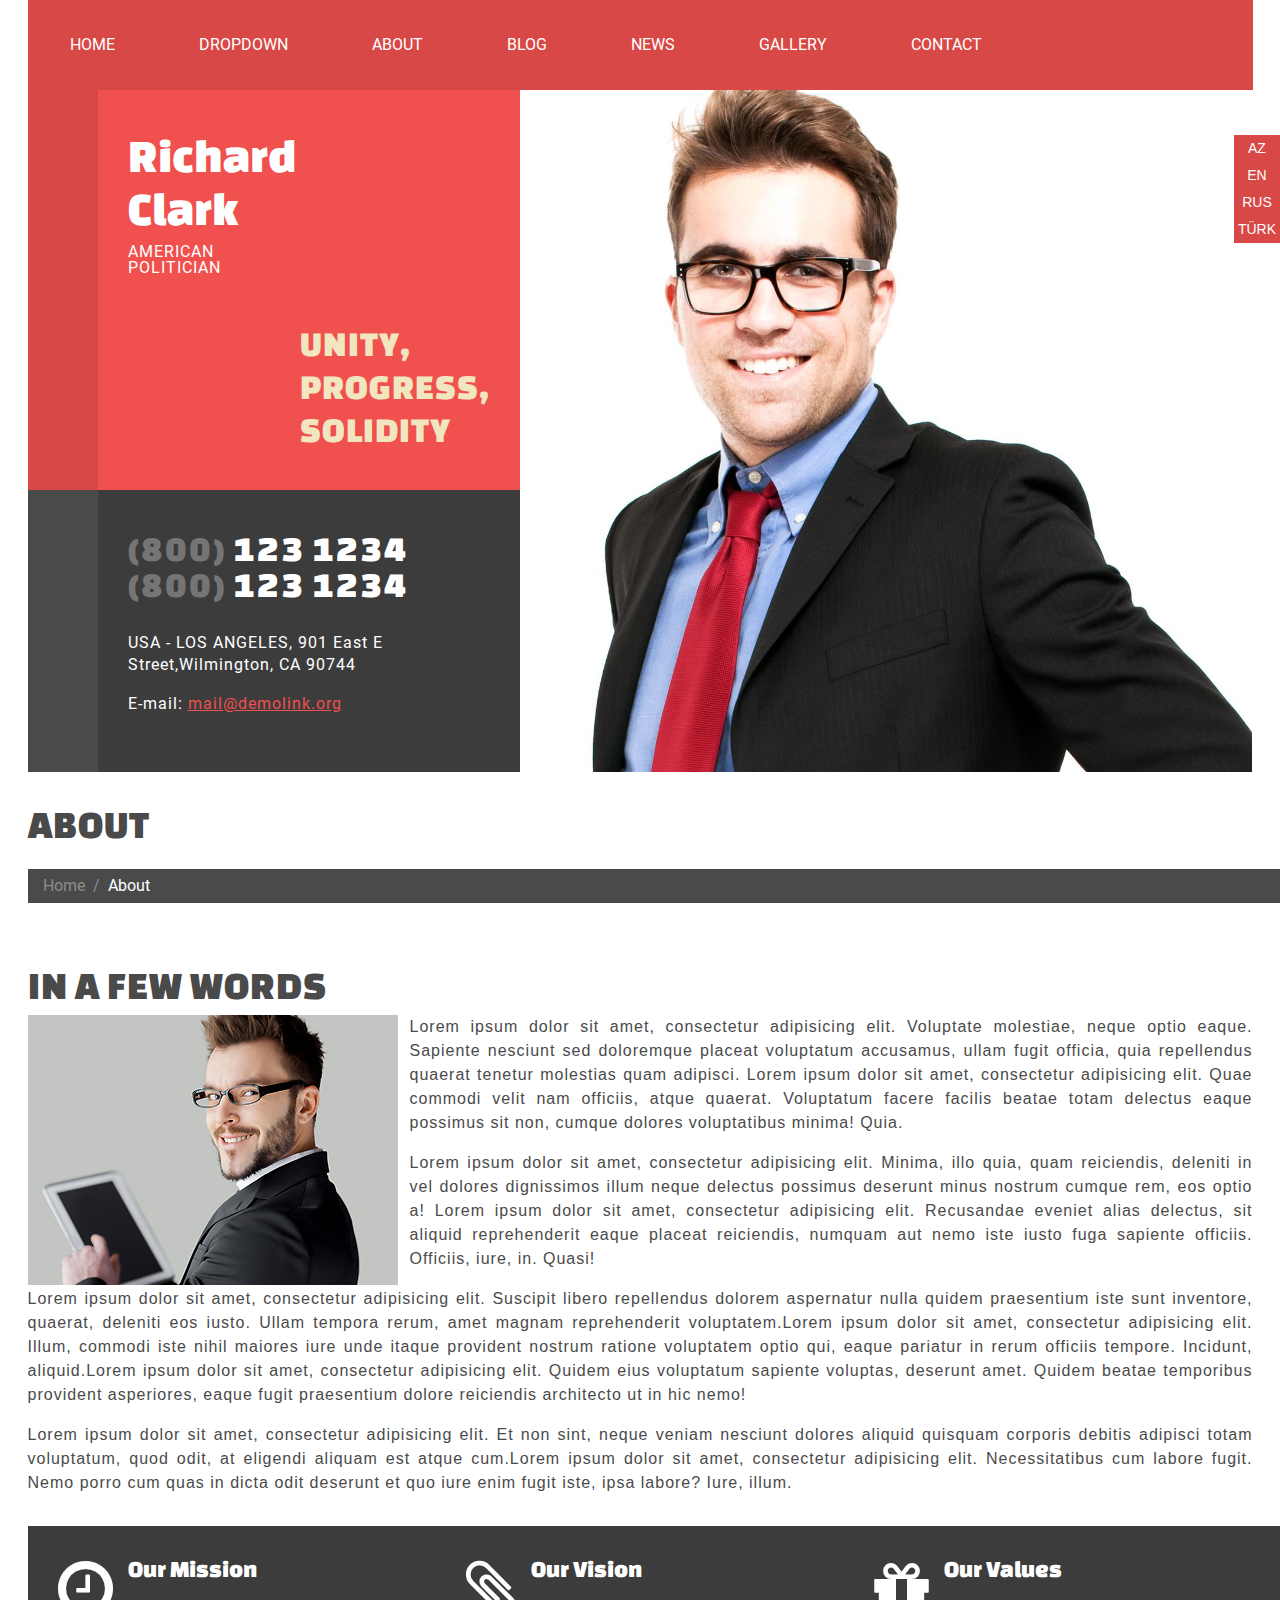
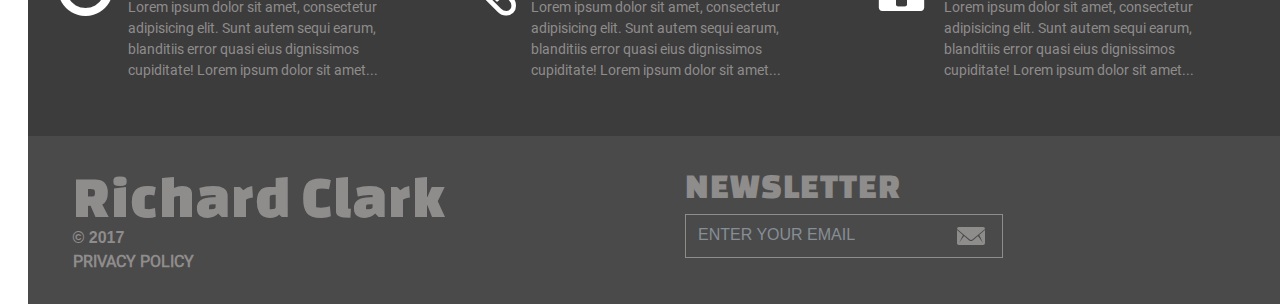
==== commit 5cb1c343: "added error page" ====
--- a/about.html
+++ b/about.html
@@ -6,7 +6,7 @@
 		<meta http-equiv="X-UA-Compatible" content="IE=edge">
 		<meta name="viewport" content="width=device-width, initial-scale=1.0, maximum-scale=1.0">
 		<meta name="keywords" content="tags for website">
-		<meta name="description" content="This is the home page.">
+		<meta name="description">
 		<meta name="author" content="">
 		<title>ABOUT</title>
 		<!-- CSS -->
--- a/assets/css/styles.css
+++ b/assets/css/styles.css
@@ -263,6 +263,21 @@
 .comment-box .leave-comment {
   color: #4A4A4A;
   margin-bottom: 30px; }
+
+#error-page-body {
+  background-color: #ddd;
+  padding: 100px; }
+  #error-page-body .error-page {
+    -webkit-box-shadow: 0 1px 3px rgba(0, 0, 0, 0.13);
+    -webkit-moz-shadow: 0 1px 3px rgba(0, 0, 0, 0.13);
+    -webkit-ms-shadow: 0 1px 3px rgba(0, 0, 0, 0.13);
+    -webkit-o-shadow: 0 1px 3px rgba(0, 0, 0, 0.13);
+    box-shadow: 0 1px 3px rgba(0, 0, 0, 0.13);
+    background-color: #fff;
+    text-align: center;
+    padding: 50px; }
+    #error-page-body .error-page-text {
+      font-size: 60px; }
 
 #language-box {
   position: absolute;
@@ -640,83 +655,81 @@
           margin-left: 5px;
           font-size: 18px; }
 
-#final-section {
-  margin-top: 30px; }
-  #final-section:after {
-    background-color: #4A4A4A; }
-  #final-section .final-section {
-    background-color: #4A4A4A; }
-    #final-section .final-section .final-left-section {
-      padding: 30px 30px; }
-      #final-section .final-section .final-left-section .footer-brand-name {
-        font-size: 60px;
+#final-section:after {
+  background-color: #4A4A4A; }
+#final-section .final-section {
+  background-color: #4A4A4A; }
+  #final-section .final-section .final-left-section {
+    padding: 30px 30px; }
+    #final-section .final-section .final-left-section .footer-brand-name {
+      font-size: 60px;
+      color: #8F8C8C;
+      text-decoration: none;
+      display: block;
+      line-height: 1;
+      letter-spacing: 1px;
+      -webkit-transition: all 0.2s ease-in-out 0s;
+      -khtml-transition: all 0.2s ease-in-out 0s;
+      -moz-transition: all 0.2s ease-in-out 0s;
+      -ms-transition: all 0.2s ease-in-out 0s;
+      -o-transition: all 0.2s ease-in-out 0s;
+      transition: all 0.2s ease-in-out 0s; }
+      #final-section .final-section .final-left-section .footer-brand-name:hover {
+        color: #fff; }
+    #final-section .final-section .final-left-section b {
+      font-size: 16px;
+      color: #8F8C8C; }
+      #final-section .final-section .final-left-section b span {
+        display: block; }
+        #final-section .final-section .final-left-section b span a {
+          color: #8F8C8C;
+          text-decoration: none;
+          -webkit-transition: all 0.2s ease-in-out 0s;
+          -khtml-transition: all 0.2s ease-in-out 0s;
+          -moz-transition: all 0.2s ease-in-out 0s;
+          -ms-transition: all 0.2s ease-in-out 0s;
+          -o-transition: all 0.2s ease-in-out 0s;
+          transition: all 0.2s ease-in-out 0s; }
+          #final-section .final-section .final-left-section b span a:hover {
+            color: #fff; }
+  #final-section .final-section .final-right-section {
+    padding: 30px 30px; }
+    #final-section .final-section .final-right-section h3 {
+      font-size: 36px;
+      color: #8F8C8C;
+      letter-spacing: 1px; }
+    #final-section .final-section .final-right-section form .form-group_custom_footer {
+      margin-bottom: 0;
+      border: 1px solid #8F8C8C;
+      width: 100%; }
+      #final-section .final-section .final-right-section form .form-group_custom_footer .form-control_custom_footer {
+        width: 80%;
+        background-color: #4A4A4A;
+        border-color: #8F8C8C;
+        border-radius: 0;
         color: #8F8C8C;
-        text-decoration: none;
-        display: block;
-        line-height: 1;
-        letter-spacing: 1px;
+        display: inline;
+        border: none; }
+      #final-section .final-section .final-right-section form .form-group_custom_footer .btn_custom_footer {
+        background-image: url("../images/submit.png");
+        background-repeat: no-repeat;
+        background-position: 0% 0%;
+        height: 42px;
+        width: 42px;
+        position: relative;
+        left: 0;
+        background-color: transparent;
+        cursor: pointer;
         -webkit-transition: all 0.2s ease-in-out 0s;
         -khtml-transition: all 0.2s ease-in-out 0s;
         -moz-transition: all 0.2s ease-in-out 0s;
         -ms-transition: all 0.2s ease-in-out 0s;
         -o-transition: all 0.2s ease-in-out 0s;
         transition: all 0.2s ease-in-out 0s; }
-        #final-section .final-section .final-left-section .footer-brand-name:hover {
-          color: #fff; }
-      #final-section .final-section .final-left-section b {
-        font-size: 16px;
-        color: #8F8C8C; }
-        #final-section .final-section .final-left-section b span {
-          display: block; }
-          #final-section .final-section .final-left-section b span a {
-            color: #8F8C8C;
-            text-decoration: none;
-            -webkit-transition: all 0.2s ease-in-out 0s;
-            -khtml-transition: all 0.2s ease-in-out 0s;
-            -moz-transition: all 0.2s ease-in-out 0s;
-            -ms-transition: all 0.2s ease-in-out 0s;
-            -o-transition: all 0.2s ease-in-out 0s;
-            transition: all 0.2s ease-in-out 0s; }
-            #final-section .final-section .final-left-section b span a:hover {
-              color: #fff; }
-    #final-section .final-section .final-right-section {
-      padding: 30px 30px; }
-      #final-section .final-section .final-right-section h3 {
-        font-size: 36px;
-        color: #8F8C8C;
-        letter-spacing: 1px; }
-      #final-section .final-section .final-right-section form .form-group_custom_footer {
-        margin-bottom: 0;
-        border: 1px solid #8F8C8C;
-        width: 100%; }
-        #final-section .final-section .final-right-section form .form-group_custom_footer .form-control_custom_footer {
-          width: 80%;
-          background-color: #4A4A4A;
-          border-color: #8F8C8C;
-          border-radius: 0;
-          color: #8F8C8C;
-          display: inline;
-          border: none; }
-        #final-section .final-section .final-right-section form .form-group_custom_footer .btn_custom_footer {
-          background-image: url("../images/submit.png");
-          background-repeat: no-repeat;
-          background-position: 0% 0%;
-          height: 42px;
-          width: 42px;
-          position: relative;
-          left: 0;
-          background-color: transparent;
-          cursor: pointer;
-          -webkit-transition: all 0.2s ease-in-out 0s;
-          -khtml-transition: all 0.2s ease-in-out 0s;
-          -moz-transition: all 0.2s ease-in-out 0s;
-          -ms-transition: all 0.2s ease-in-out 0s;
-          -o-transition: all 0.2s ease-in-out 0s;
-          transition: all 0.2s ease-in-out 0s; }
-          #final-section .final-section .final-right-section form .form-group_custom_footer .btn_custom_footer:hover {
-            background-position: 0% 100%; }
-          #final-section .final-section .final-right-section form .form-group_custom_footer .btn_custom_footer:focus {
-            outline: none; }
+        #final-section .final-section .final-right-section form .form-group_custom_footer .btn_custom_footer:hover {
+          background-position: 0% 100%; }
+        #final-section .final-section .final-right-section form .form-group_custom_footer .btn_custom_footer:focus {
+          outline: none; }
 
 .page-title {
   color: #4A4A4A;
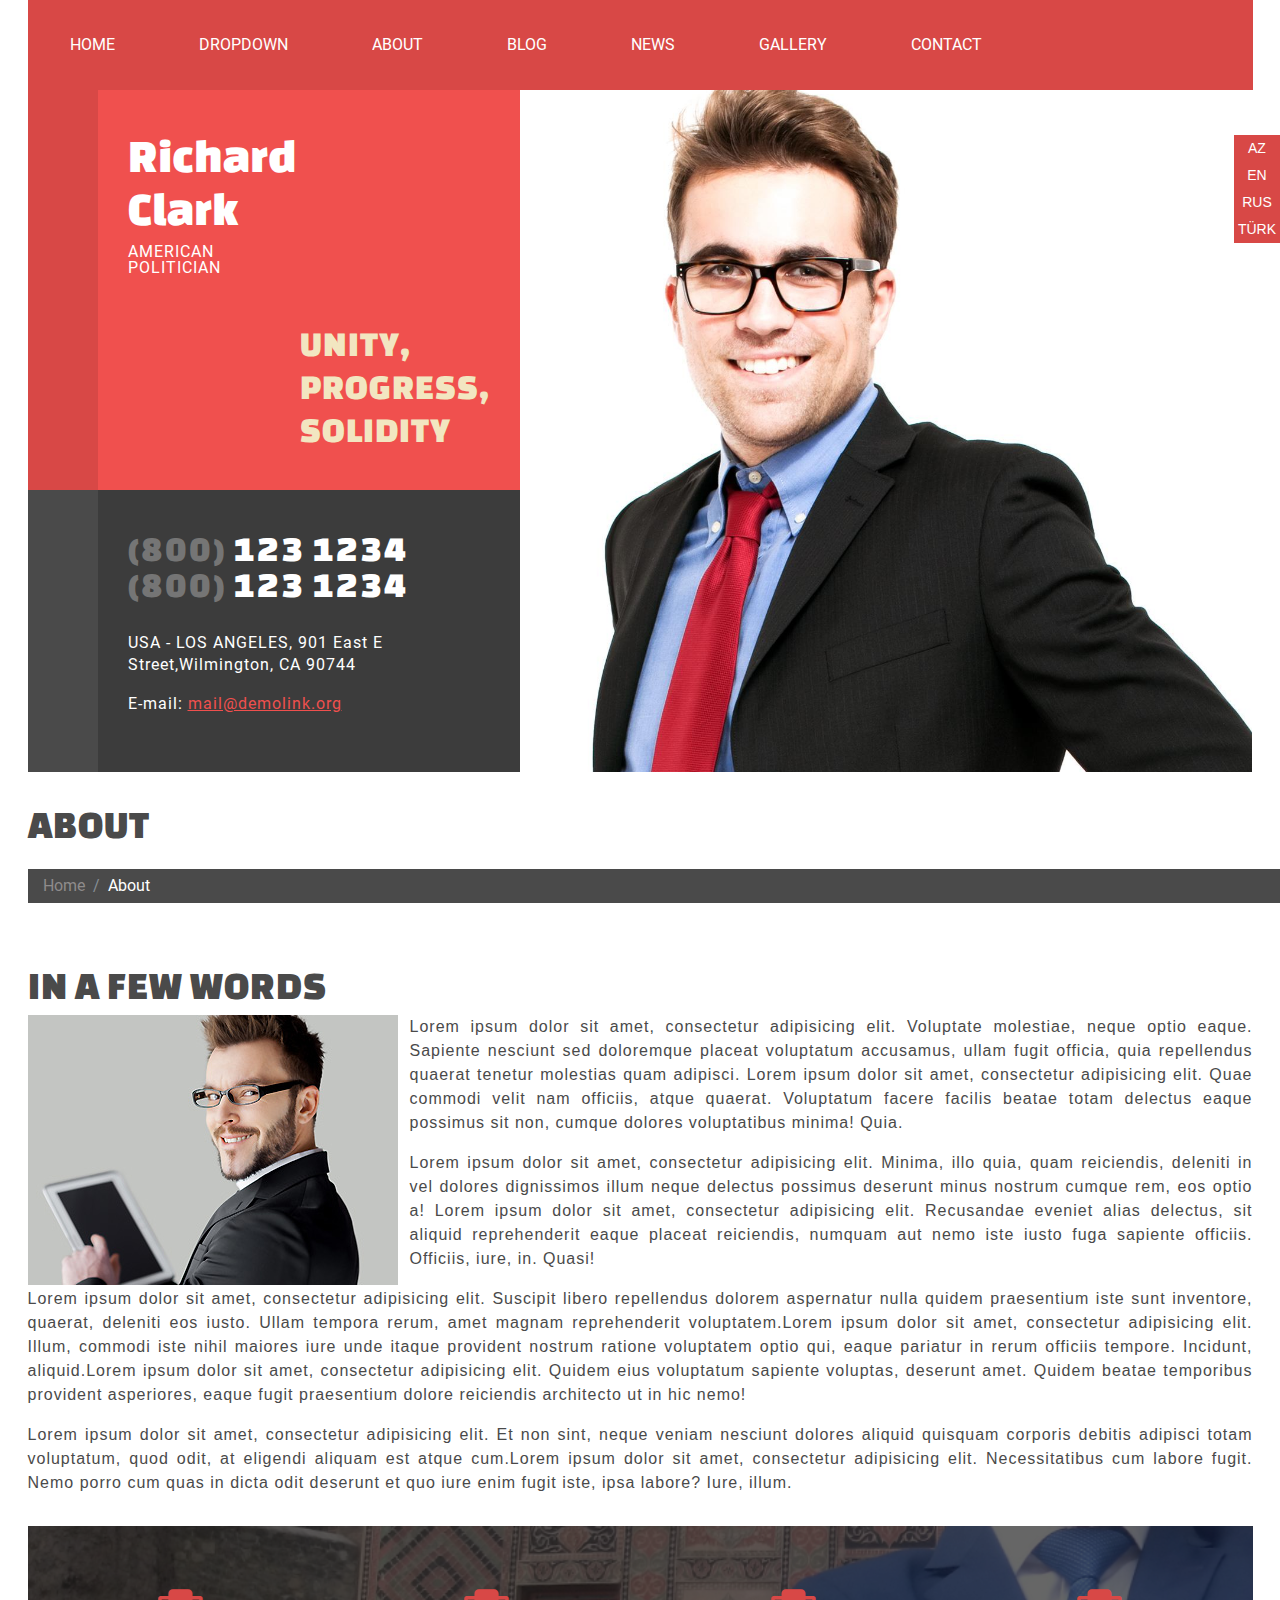
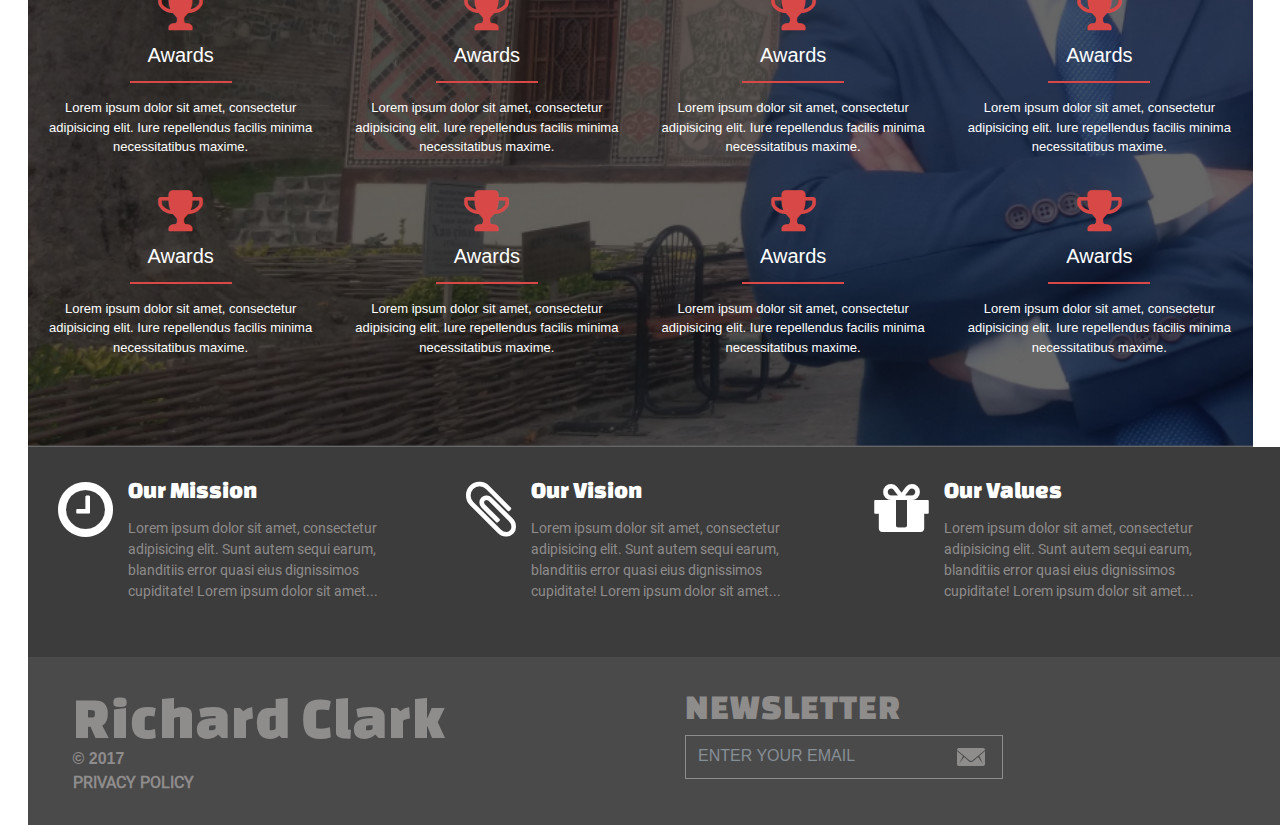
==== commit 5c9d36f9: "added awards section to about page" ====
--- a/about.html
+++ b/about.html
@@ -66,8 +66,8 @@
 									<!-- 	<li class="nav-item">
 											<a class="nav-link" href="#"><span data-hover="AZ">AZ</span></a>
 											<ul class="sub-menu" style="display: none;">
-														<li class="sub-menu-item"><a href="#">RUS</a></li>
-														<li class="sub-menu-item"><a href="#">EN</a></li>
+															<li class="sub-menu-item"><a href="#">RUS</a></li>
+															<li class="sub-menu-item"><a href="#">EN</a></li>
 											</ul>
 									</li> -->
 								</ul>
@@ -151,7 +151,96 @@
 	<!-- ABOUT-AWARDS -->
 	<section id="about-awards">
 		<div class="container container_custom">
-			
+			<div class="row">
+				<div class="col-12">
+					<div class="about-awards" style="background-image: url('assets/images/Picture1.png')">
+						<div class="container container_custom">
+							<div class="row">
+								<div class="col-md-3">
+									<a href="assets/images/diplom1.png" data-lightbox="diplom1" data-title="Magistratura diplomu">
+										<div class="about-awards-item">
+											<i class="fa fa-trophy fa-3x"></i>
+											<h5 class="about-awards-item-title">Awards</h5>
+											<hr class="about-awards-item-line">
+											<p class="about-awards-item-desc">Lorem ipsum dolor sit amet, consectetur adipisicing elit. Iure repellendus facilis minima necessitatibus maxime.</p>
+										</div>
+									</a>
+								</div>
+								<div class="col-md-3">
+									<a href="assets/images/diplom2.png" data-lightbox="diplom2" data-title="Magistratura diplomu">
+										<div class="about-awards-item">
+											<i class="fa fa-trophy fa-3x"></i>
+											<h5 class="about-awards-item-title">Awards</h5>
+											<hr class="about-awards-item-line">
+											<p class="about-awards-item-desc">Lorem ipsum dolor sit amet, consectetur adipisicing elit. Iure repellendus facilis minima necessitatibus maxime.</p>
+										</div>
+									</a>
+								</div>
+								<div class="col-md-3">
+									<a href="assets/images/diplom3.png" data-lightbox="diplom3" data-title="Magistratura diplomu">
+										<div class="about-awards-item">
+											<i class="fa fa-trophy fa-3x"></i>
+											<h5 class="about-awards-item-title">Awards</h5>
+											<hr class="about-awards-item-line">
+											<p class="about-awards-item-desc">Lorem ipsum dolor sit amet, consectetur adipisicing elit. Iure repellendus facilis minima necessitatibus maxime.</p>
+										</div>
+									</a>
+								</div>
+								<div class="col-md-3">
+									<a href="assets/images/diplom4.png" data-lightbox="diplom4" data-title="Magistratura diplomu">
+										<div class="about-awards-item">
+											<i class="fa fa-trophy fa-3x"></i>
+											<h5 class="about-awards-item-title">Awards</h5>
+											<hr class="about-awards-item-line">
+											<p class="about-awards-item-desc">Lorem ipsum dolor sit amet, consectetur adipisicing elit. Iure repellendus facilis minima necessitatibus maxime.</p>
+										</div>
+									</a>
+								</div>
+								<div class="col-md-3">
+									<a href="assets/images/diplom5.png" data-lightbox="diplom5" data-title="Magistratura diplomu">
+										<div class="about-awards-item">
+											<i class="fa fa-trophy fa-3x"></i>
+											<h5 class="about-awards-item-title">Awards</h5>
+											<hr class="about-awards-item-line">
+											<p class="about-awards-item-desc">Lorem ipsum dolor sit amet, consectetur adipisicing elit. Iure repellendus facilis minima necessitatibus maxime.</p>
+										</div>
+									</a>
+								</div>
+								<div class="col-md-3">
+									<a href="assets/images/diplom6.png" data-lightbox="diplom6" data-title="Magistratura diplomu">
+										<div class="about-awards-item">
+											<i class="fa fa-trophy fa-3x"></i>
+											<h5 class="about-awards-item-title">Awards</h5>
+											<hr class="about-awards-item-line">
+											<p class="about-awards-item-desc">Lorem ipsum dolor sit amet, consectetur adipisicing elit. Iure repellendus facilis minima necessitatibus maxime.</p>
+										</div>
+									</a>
+								</div>
+								<div class="col-md-3">
+									<a href="assets/images/diplom7.png" data-lightbox="diplom7" data-title="Magistratura diplomu">
+										<div class="about-awards-item">
+											<i class="fa fa-trophy fa-3x"></i>
+											<h5 class="about-awards-item-title">Awards</h5>
+											<hr class="about-awards-item-line">
+											<p class="about-awards-item-desc">Lorem ipsum dolor sit amet, consectetur adipisicing elit. Iure repellendus facilis minima necessitatibus maxime.</p>
+										</div>
+									</a>
+								</div>
+								<div class="col-md-3">
+									<a href="assets/images/diplom8.png" data-lightbox="diplom8" data-title="Magistratura diplomu">
+										<div class="about-awards-item">
+											<i class="fa fa-trophy fa-3x"></i>
+											<h5 class="about-awards-item-title">Awards</h5>
+											<hr class="about-awards-item-line">
+											<p class="about-awards-item-desc">Lorem ipsum dolor sit amet, consectetur adipisicing elit. Iure repellendus facilis minima necessitatibus maxime.</p>
+										</div>
+									</a>
+								</div>
+							</div>
+						</div>
+					</div>
+				</div>
+			</div>
 		</div>
 	</section>
 	<!-- /ABOUT-AWARDS -->
--- a/assets/css/styles.css
+++ b/assets/css/styles.css
@@ -263,21 +263,6 @@
 .comment-box .leave-comment {
   color: #4A4A4A;
   margin-bottom: 30px; }
-
-#error-page-body {
-  background-color: #ddd;
-  padding: 100px; }
-  #error-page-body .error-page {
-    -webkit-box-shadow: 0 1px 3px rgba(0, 0, 0, 0.13);
-    -webkit-moz-shadow: 0 1px 3px rgba(0, 0, 0, 0.13);
-    -webkit-ms-shadow: 0 1px 3px rgba(0, 0, 0, 0.13);
-    -webkit-o-shadow: 0 1px 3px rgba(0, 0, 0, 0.13);
-    box-shadow: 0 1px 3px rgba(0, 0, 0, 0.13);
-    background-color: #fff;
-    text-align: center;
-    padding: 50px; }
-    #error-page-body .error-page-text {
-      font-size: 60px; }
 
 #language-box {
   position: absolute;
@@ -809,6 +794,38 @@
 #about-description .about-description-content > p {
   text-align: justify !important; }
 
+#about-awards .about-awards {
+  padding: 60px 0;
+  background-size: cover;
+  background-repeat: no-repeat;
+  position: relative; }
+  #about-awards .about-awards:before {
+    content: "";
+    position: absolute;
+    width: 100%;
+    height: 100%;
+    top: 0;
+    left: 0;
+    background-color: rgba(0, 0, 0, 0.6); }
+  #about-awards .about-awards a {
+    text-decoration: none; }
+  #about-awards .about-awards-item {
+    text-align: center;
+    margin-bottom: 30px; }
+    #about-awards .about-awards-item .fa {
+      color: #D84846; }
+    #about-awards .about-awards-item-title {
+      color: #fff;
+      margin-top: 10px; }
+    #about-awards .about-awards-item-desc {
+      color: #fff;
+      font-size: 13px; }
+    #about-awards .about-awards-item-line {
+      width: 100px;
+      border: 1px solid #D84846;
+      margin-top: 15px;
+      margin-bottom: 15px; }
+
 #blog-items .blog-items-single-head {
   color: #3C3C3C;
   margin-top: 15px; }
@@ -837,4 +854,25 @@
   #blog-items .blog-items-single-read-more:hover {
     color: #3C3C3C; }
 
+#error-page-body {
+  background-color: #ddd;
+  padding: 100px; }
+  #error-page-body .error-page {
+    -webkit-box-shadow: 0 1px 3px rgba(0, 0, 0, 0.13);
+    -webkit-moz-shadow: 0 1px 3px rgba(0, 0, 0, 0.13);
+    -webkit-ms-shadow: 0 1px 3px rgba(0, 0, 0, 0.13);
+    -webkit-o-shadow: 0 1px 3px rgba(0, 0, 0, 0.13);
+    box-shadow: 0 1px 3px rgba(0, 0, 0, 0.13);
+    background-color: #fff;
+    text-align: center;
+    padding: 50px; }
+    #error-page-body .error-page-text {
+      font-size: 60px; }
+
+#privacy {
+  color: #9a9a9a; }
+  #privacy a {
+    color: #F0504E;
+    text-decoration: underline; }
+
 /*# sourceMappingURL=styles.css.map */
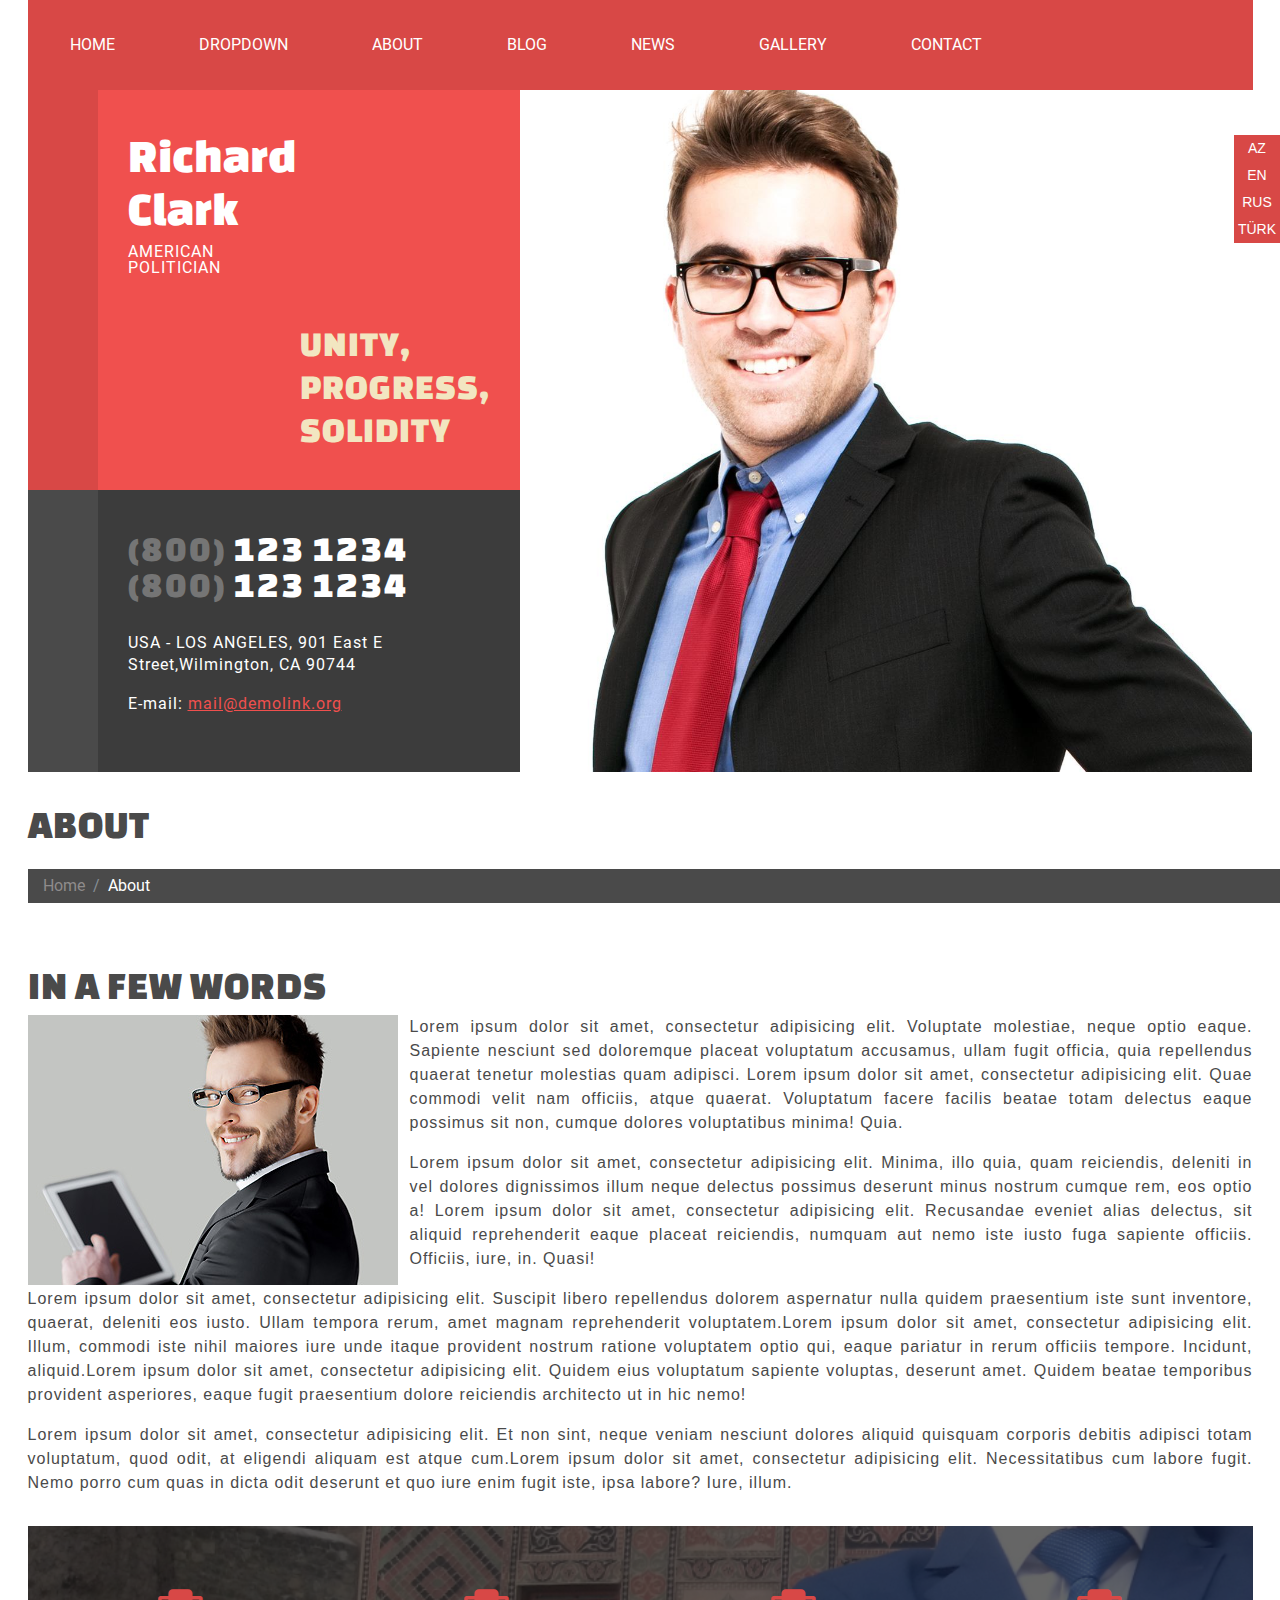
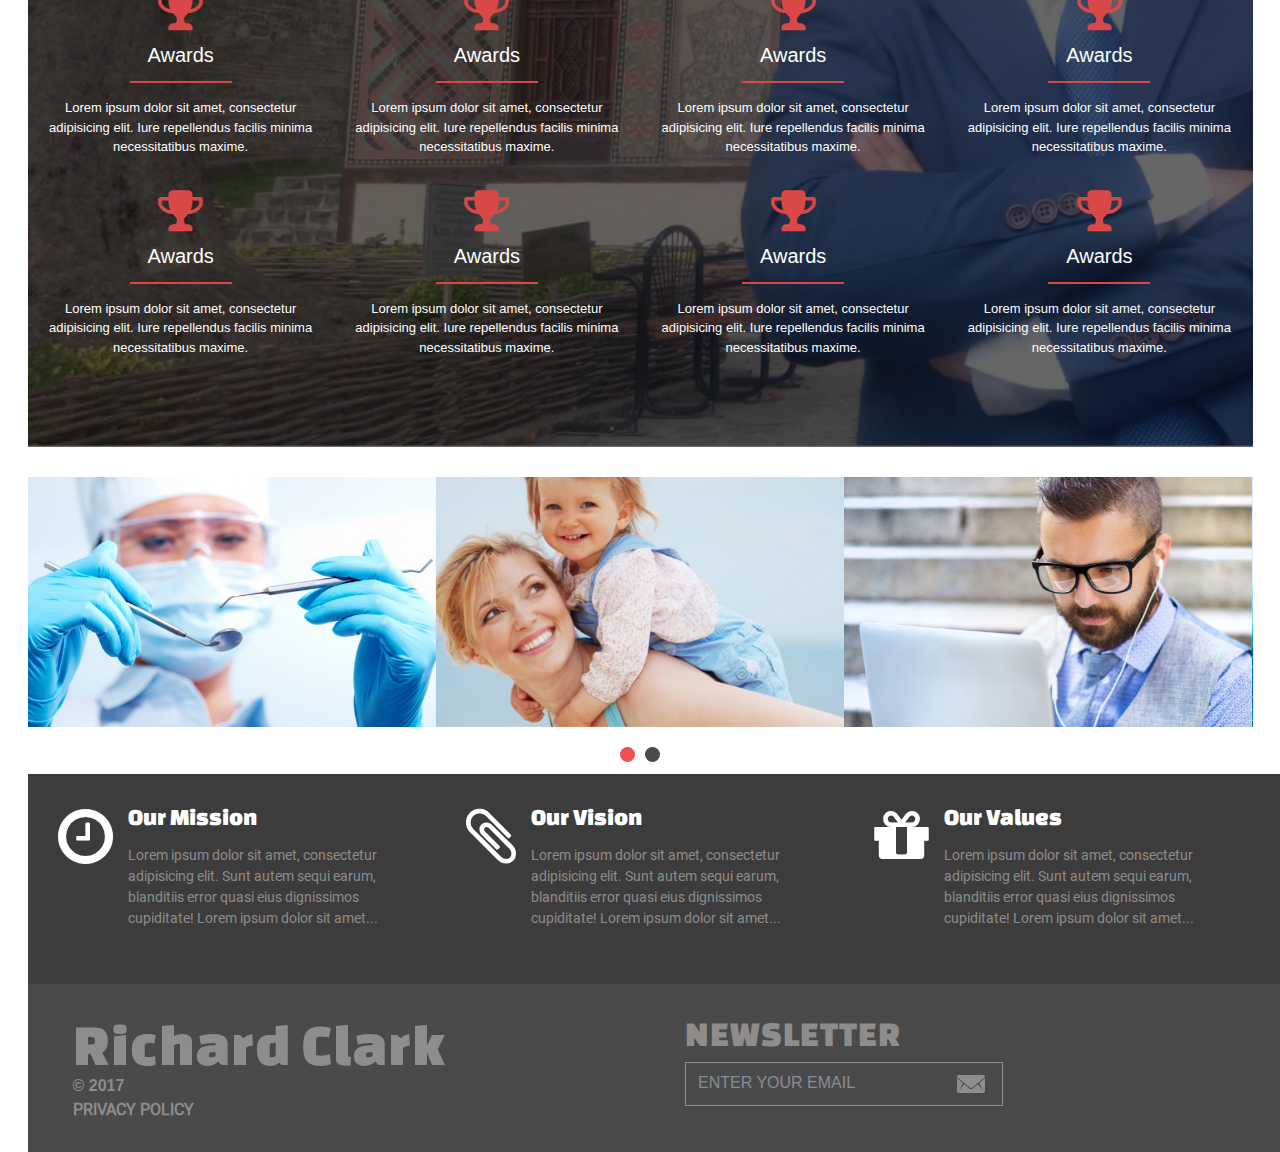
==== commit 8bdee399: "added slider to about page" ====
--- a/about.html
+++ b/about.html
@@ -13,6 +13,7 @@
 		<link rel="stylesheet" type="text/css" href="assets/css/bootstrap.min.css">
 		<link rel="stylesheet" type="text/css" href="assets/css/font-awesome.min.css">
 		<link rel="stylesheet" type="text/css" href="assets/css/animate.css">
+		<link rel="stylesheet" type="text/css" href="assets/css/owl.carousel.min.css">
 		<link rel="stylesheet" type="text/css" href="assets/css/YouTubePopUp.css">
 		<link rel="stylesheet" type="text/css" href="assets/css/lightbox.min.css">
 		<link rel="stylesheet" type="text/css" href="assets/css/styles.css">
@@ -66,8 +67,8 @@
 									<!-- 	<li class="nav-item">
 											<a class="nav-link" href="#"><span data-hover="AZ">AZ</span></a>
 											<ul class="sub-menu" style="display: none;">
-															<li class="sub-menu-item"><a href="#">RUS</a></li>
-															<li class="sub-menu-item"><a href="#">EN</a></li>
+																			<li class="sub-menu-item"><a href="#">RUS</a></li>
+																			<li class="sub-menu-item"><a href="#">EN</a></li>
 											</ul>
 									</li> -->
 								</ul>
@@ -244,6 +245,42 @@
 		</div>
 	</section>
 	<!-- /ABOUT-AWARDS -->
+	<!-- ABOUT-SLIDER -->
+	<section id="about-slider">
+		<div class="container container_custom">
+			<div class="row">
+				<div class="col-12">
+					<div class="about-slider">
+						<div class="row">
+							<div class="col-12">
+								<div class="about-slider-owl owl-carousel owl-theme">
+									<div>
+										<img src="assets/images/blog1.jpg" alt="about slider">
+									</div>
+									<div>
+										<img src="assets/images/blog2.jpg" alt="about slider">
+									</div>
+									<div>
+										<img src="assets/images/blog3.jpg" alt="about slider">
+									</div>
+									<div>
+										<img src="assets/images/blog1.jpg" alt="about slider">
+									</div>
+									<div>
+										<img src="assets/images/blog2.jpg" alt="about slider">
+									</div>
+									<div>
+										<img src="assets/images/blog3.jpg" alt="about slider">
+									</div>
+								</div>
+							</div>
+						</div>
+					</div>
+				</div>
+			</div>
+		</div>
+	</section>
+	<!-- /ABOUT-SLIDER -->
 	<!-- MISSION SECTION -->
 	<section id="mission-section">
 		<div class="container container_custom">
@@ -347,6 +384,7 @@
 	<script src="assets/js/bootstrap.min.js"></script>
 	<script type="text/javascript" src="assets/js/YouTubePopUp.js"></script>
 	<script type="text/javascript" src="assets/js/appear.js"></script>
+	<script type="text/javascript" src="assets/js/owl.carousel.min.js"></script>
 	<script type="text/javascript" src="assets/js/lightbox.min.js"></script>
 	<script src="assets/js/custom.js"></script>
 </body>
--- a/assets/css/styles.css
+++ b/assets/css/styles.css
@@ -875,4 +875,23 @@
     color: #F0504E;
     text-decoration: underline; }
 
+#about-slider {
+  padding-top: 30px; }
+  #about-slider .about-slider img {
+    width: 100%;
+    height: 250px;
+    object-fit: cover; }
+  #about-slider .about-slider .owl-dots {
+    margin-top: 15px;
+    text-align: center; }
+    #about-slider .about-slider .owl-dots .owl-dot {
+      width: 15px;
+      height: 15px;
+      border-radius: 10px;
+      background: #4A4A4A;
+      display: inline-block;
+      margin: 5px; }
+    #about-slider .about-slider .owl-dots .active {
+      background-color: #F0504E; }
+
 /*# sourceMappingURL=styles.css.map */
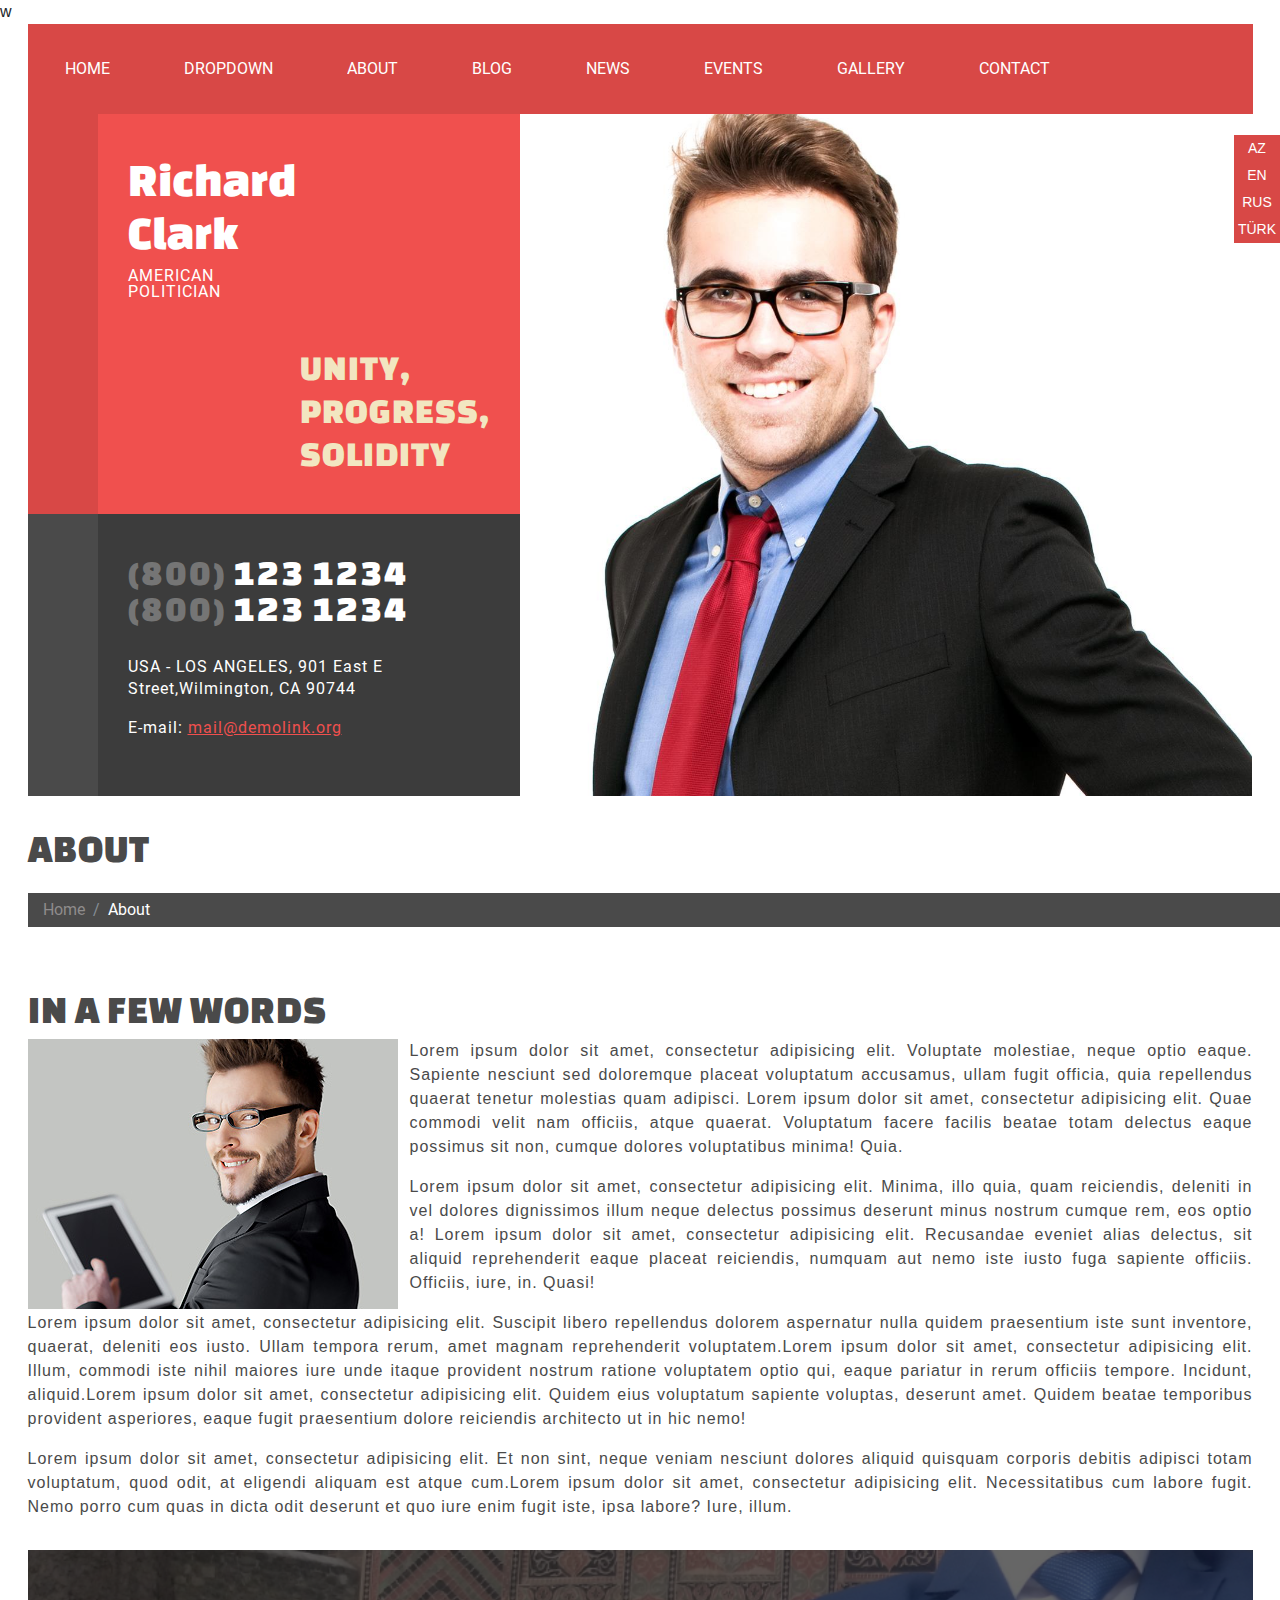
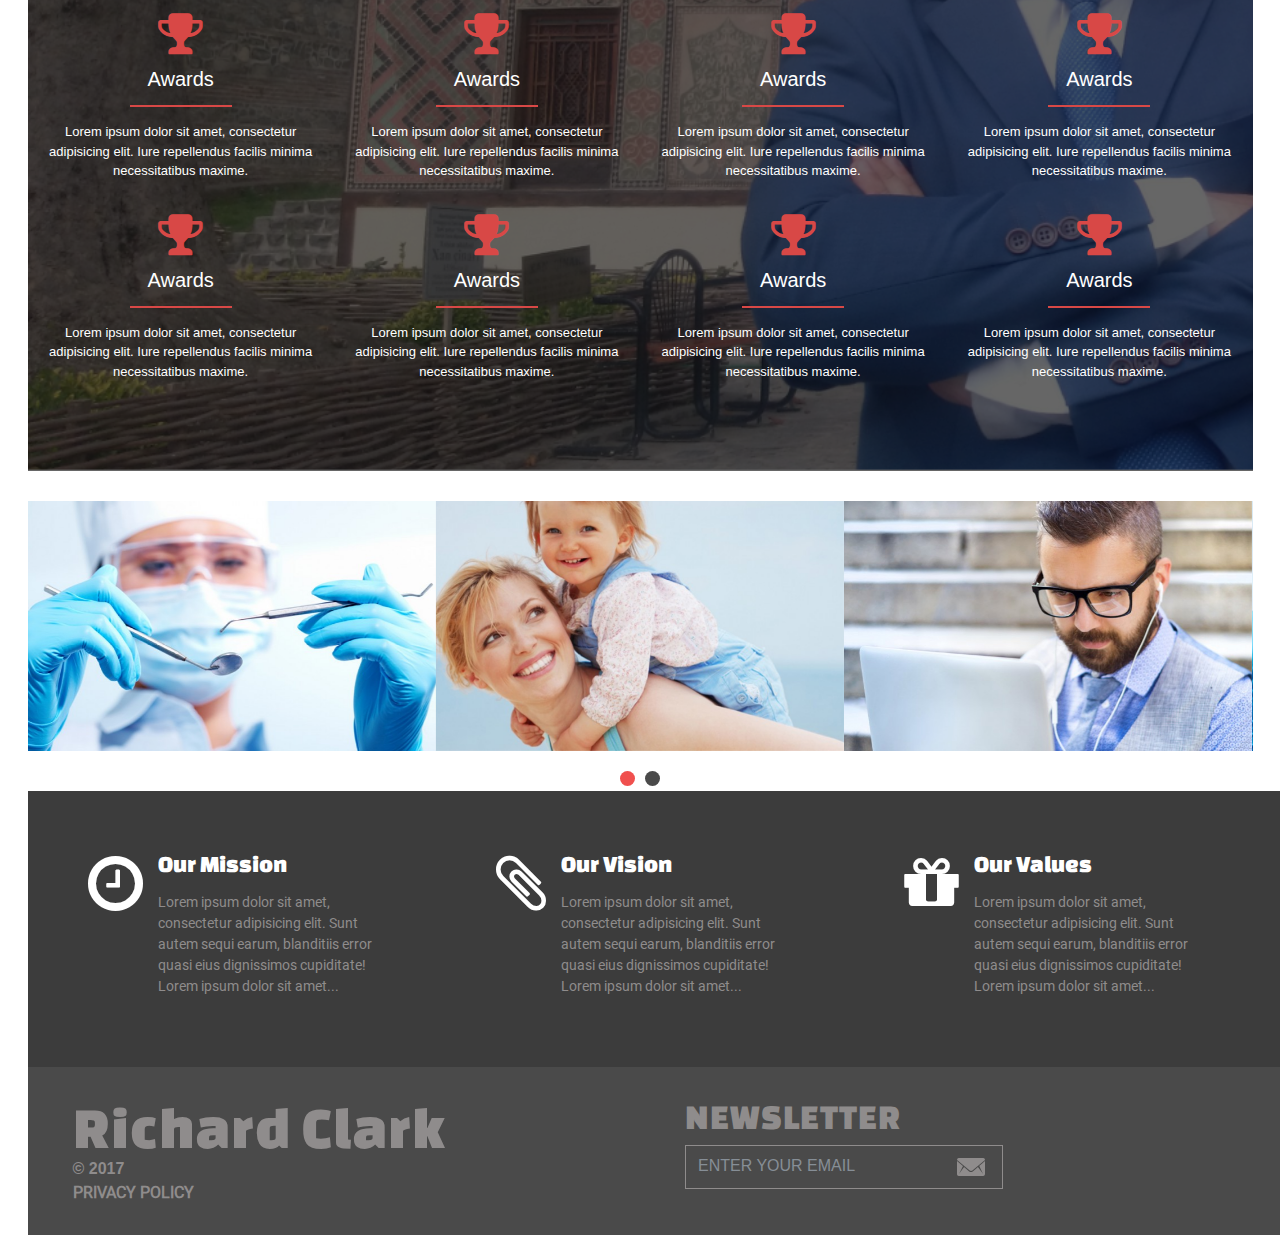
==== commit bb3b1035: "created events page,added left sidebar(latest news) and events item" ====
--- a/about.html
+++ b/about.html
@@ -1,4 +1,4 @@
-<!DOCTYPE html>
+w<!DOCTYPE html>
 <html lang="en">
 	<head>
 		<!-- Required meta tags -->
@@ -59,6 +59,9 @@
 										<a class="nav-link" href="posts.html"><span data-hover="NEWS">NEWS</span></a>
 									</li>
 									<li class="nav-item">
+										<a class="nav-link" href="events.html"><span data-hover="EVENTS">EVENTS</span></a>
+									</li>
+									<li class="nav-item">
 										<a class="nav-link" href="gallery.html"><span data-hover="GALLERY">GALLERY</span></a>
 									</li>
 									<li class="nav-item">
--- a/assets/css/styles.css
+++ b/assets/css/styles.css
@@ -264,6 +264,23 @@
   color: #4A4A4A;
   margin-bottom: 30px; }
 
+.blog-items-single-read-more {
+  display: inline-block;
+  margin-bottom: 15px;
+  font-size: 15px;
+  color: #D84846;
+  -webkit-transition: all 0.2s ease-in-out 0s;
+  -khtml-transition: all 0.2s ease-in-out 0s;
+  -moz-transition: all 0.2s ease-in-out 0s;
+  -ms-transition: all 0.2s ease-in-out 0s;
+  -o-transition: all 0.2s ease-in-out 0s;
+  transition: all 0.2s ease-in-out 0s;
+  text-decoration: underline; }
+  .blog-items-single-read-more .fa-angle-right {
+    margin-left: 5px; }
+  .blog-items-single-read-more:hover {
+    color: #3C3C3C; }
+
 #language-box {
   position: absolute;
   z-index: 100;
@@ -300,7 +317,7 @@
     -ms-transition: all 0.2s ease-in-out 0s;
     -o-transition: all 0.2s ease-in-out 0s;
     transition: all 0.2s ease-in-out 0s;
-    padding: 33px 42px 33px 42px;
+    padding: 33px 37px 33px 37px;
     cursor: pointer;
     position: relative; }
     #section-header .navbar_custom .nav-item:hover {
@@ -595,7 +612,7 @@
       z-index: 0;
       overflow: hidden;
       min-height: 200px;
-      padding: 30px 30px 15px; }
+      padding: 60px 60px 30px; }
       #mission-section .mission-section-wrapper:before {
         background: #F0504E;
         display: block;
@@ -837,22 +854,6 @@
 #blog-items .blog-items-single-body {
   color: #adadad;
   font-size: 14px; }
-#blog-items .blog-items-single-read-more {
-  display: inline-block;
-  margin-bottom: 15px;
-  font-size: 15px;
-  color: #D84846;
-  -webkit-transition: all 0.2s ease-in-out 0s;
-  -khtml-transition: all 0.2s ease-in-out 0s;
-  -moz-transition: all 0.2s ease-in-out 0s;
-  -ms-transition: all 0.2s ease-in-out 0s;
-  -o-transition: all 0.2s ease-in-out 0s;
-  transition: all 0.2s ease-in-out 0s;
-  text-decoration: underline; }
-  #blog-items .blog-items-single-read-more .fa-angle-right {
-    margin-left: 5px; }
-  #blog-items .blog-items-single-read-more:hover {
-    color: #3C3C3C; }
 
 #error-page-body {
   background-color: #ddd;
@@ -894,4 +895,74 @@
     #about-slider .about-slider .owl-dots .active {
       background-color: #F0504E; }
 
+#latest-events .latest-events .left-sidebar h1 {
+  color: #4A4A4A; }
+#latest-events .latest-events .left-sidebar h6 {
+  color: #4A4A4A;
+  font-size: 14px; }
+#latest-events .latest-events .left-sidebar p {
+  color: #9a9a9a;
+  font-size: 13px; }
+#latest-events .latest-events-title {
+  color: #4A4A4A; }
+#latest-events .latest-events-item {
+  margin-bottom: 30px; }
+  #latest-events .latest-events-item-top {
+    width: 100%;
+    height: 200px;
+    background-repeat: no-repeat;
+    background-size: cover;
+    position: relative; }
+    #latest-events .latest-events-item-top:before {
+      position: absolute;
+      content: "";
+      width: 100%;
+      height: 100%;
+      top: 0;
+      left: 0;
+      background-color: transparent;
+      -webkit-transition: all 0.2s ease-in-out 0s;
+      -khtml-transition: all 0.2s ease-in-out 0s;
+      -moz-transition: all 0.2s ease-in-out 0s;
+      -ms-transition: all 0.2s ease-in-out 0s;
+      -o-transition: all 0.2s ease-in-out 0s;
+      transition: all 0.2s ease-in-out 0s; }
+    #latest-events .latest-events-item-top .fa-search-plus {
+      position: absolute;
+      top: 50%;
+      left: 50%;
+      transform: translate(-50%, -50%);
+      color: #fff;
+      opacity: 0;
+      -webkit-transition: all 0.2s ease-in-out 0s;
+      -khtml-transition: all 0.2s ease-in-out 0s;
+      -moz-transition: all 0.2s ease-in-out 0s;
+      -ms-transition: all 0.2s ease-in-out 0s;
+      -o-transition: all 0.2s ease-in-out 0s;
+      transition: all 0.2s ease-in-out 0s; }
+    #latest-events .latest-events-item-top:hover:before {
+      background-color: rgba(0, 0, 0, 0.5); }
+    #latest-events .latest-events-item-top:hover .fa-search-plus {
+      opacity: 1; }
+  #latest-events .latest-events-item-bottom {
+    width: 100%;
+    background-color: #4A4A4A;
+    padding: 15px 30px 15px 30px; }
+    #latest-events .latest-events-item-bottom h6 > a {
+      text-decoration: none;
+      color: #F0504E;
+      -webkit-transition: all 0.2s ease-in-out 0s;
+      -khtml-transition: all 0.2s ease-in-out 0s;
+      -moz-transition: all 0.2s ease-in-out 0s;
+      -ms-transition: all 0.2s ease-in-out 0s;
+      -o-transition: all 0.2s ease-in-out 0s;
+      transition: all 0.2s ease-in-out 0s; }
+      #latest-events .latest-events-item-bottom h6 > a:hover {
+        color: #fff; }
+    #latest-events .latest-events-item-bottom-date {
+      color: #fff;
+      font-size: 13px; }
+    #latest-events .latest-events-item-bottom-desc {
+      color: #9a9a9a; }
+
 /*# sourceMappingURL=styles.css.map */
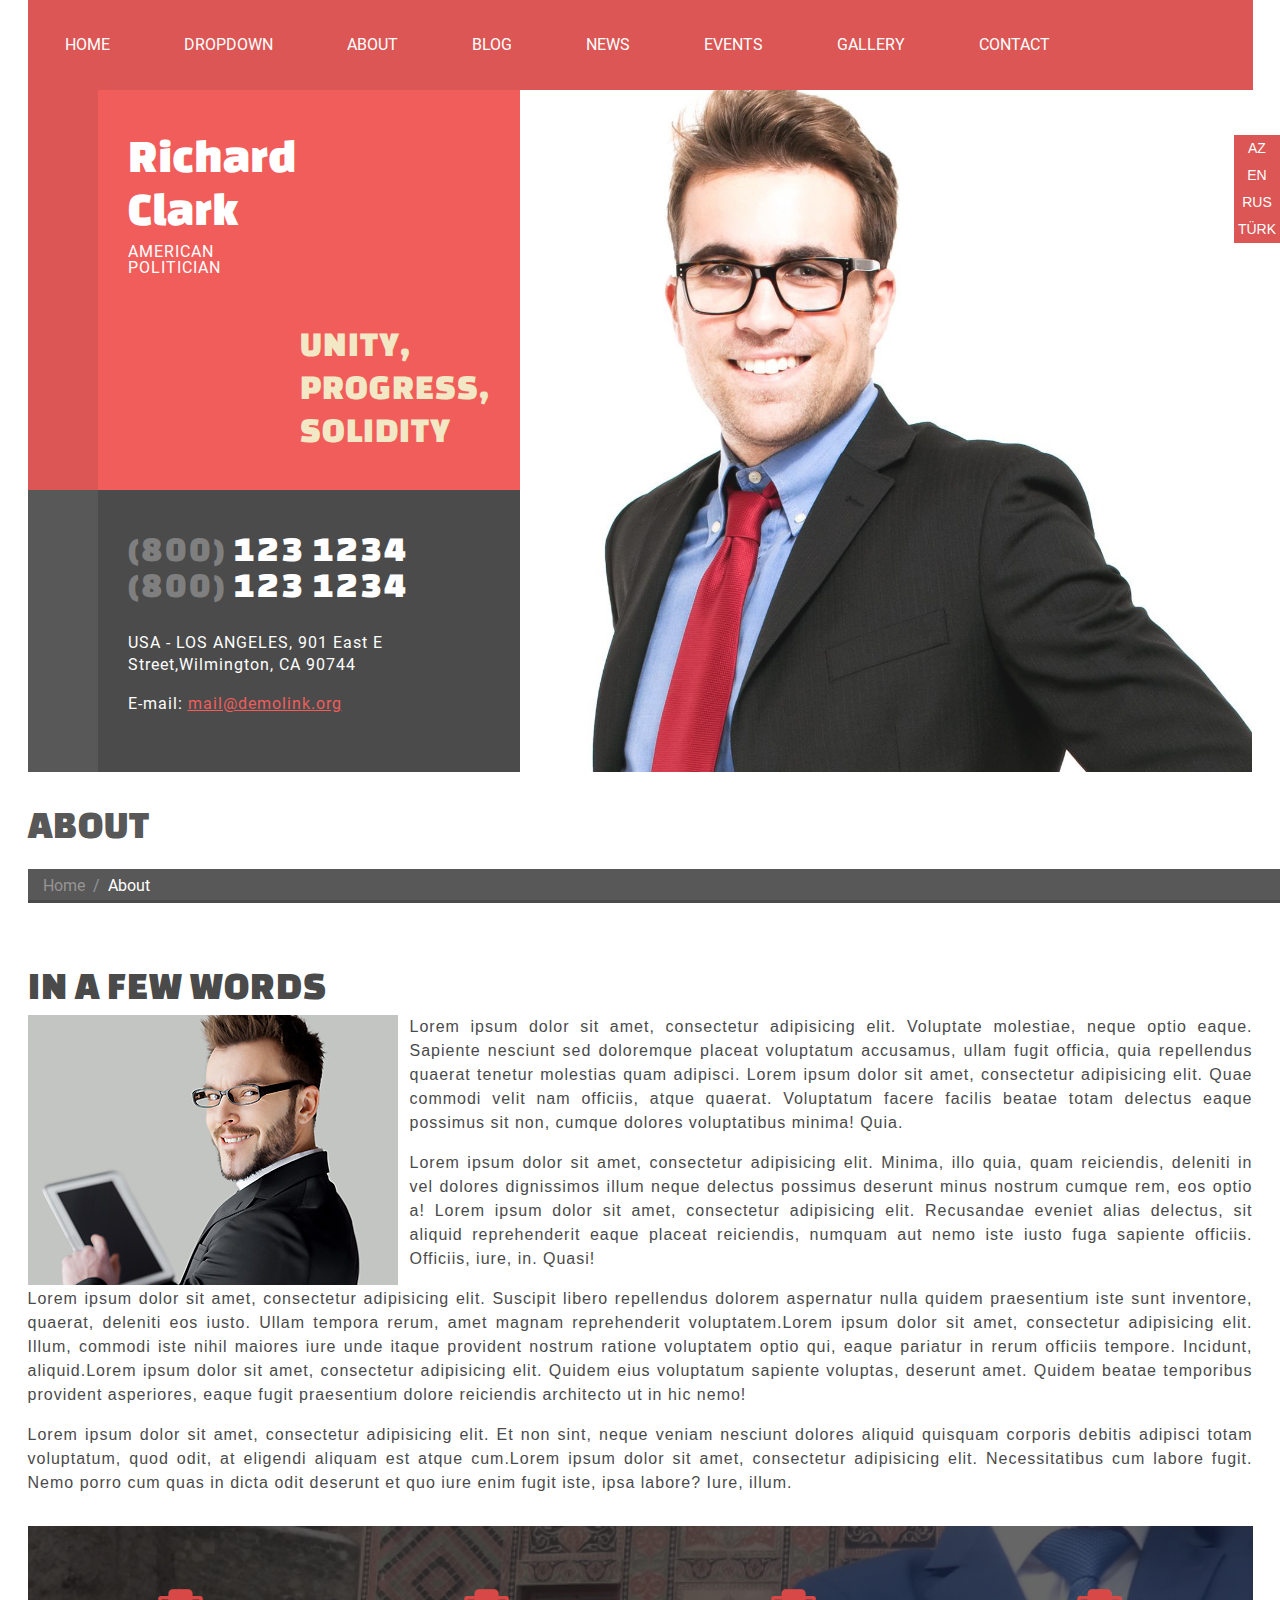
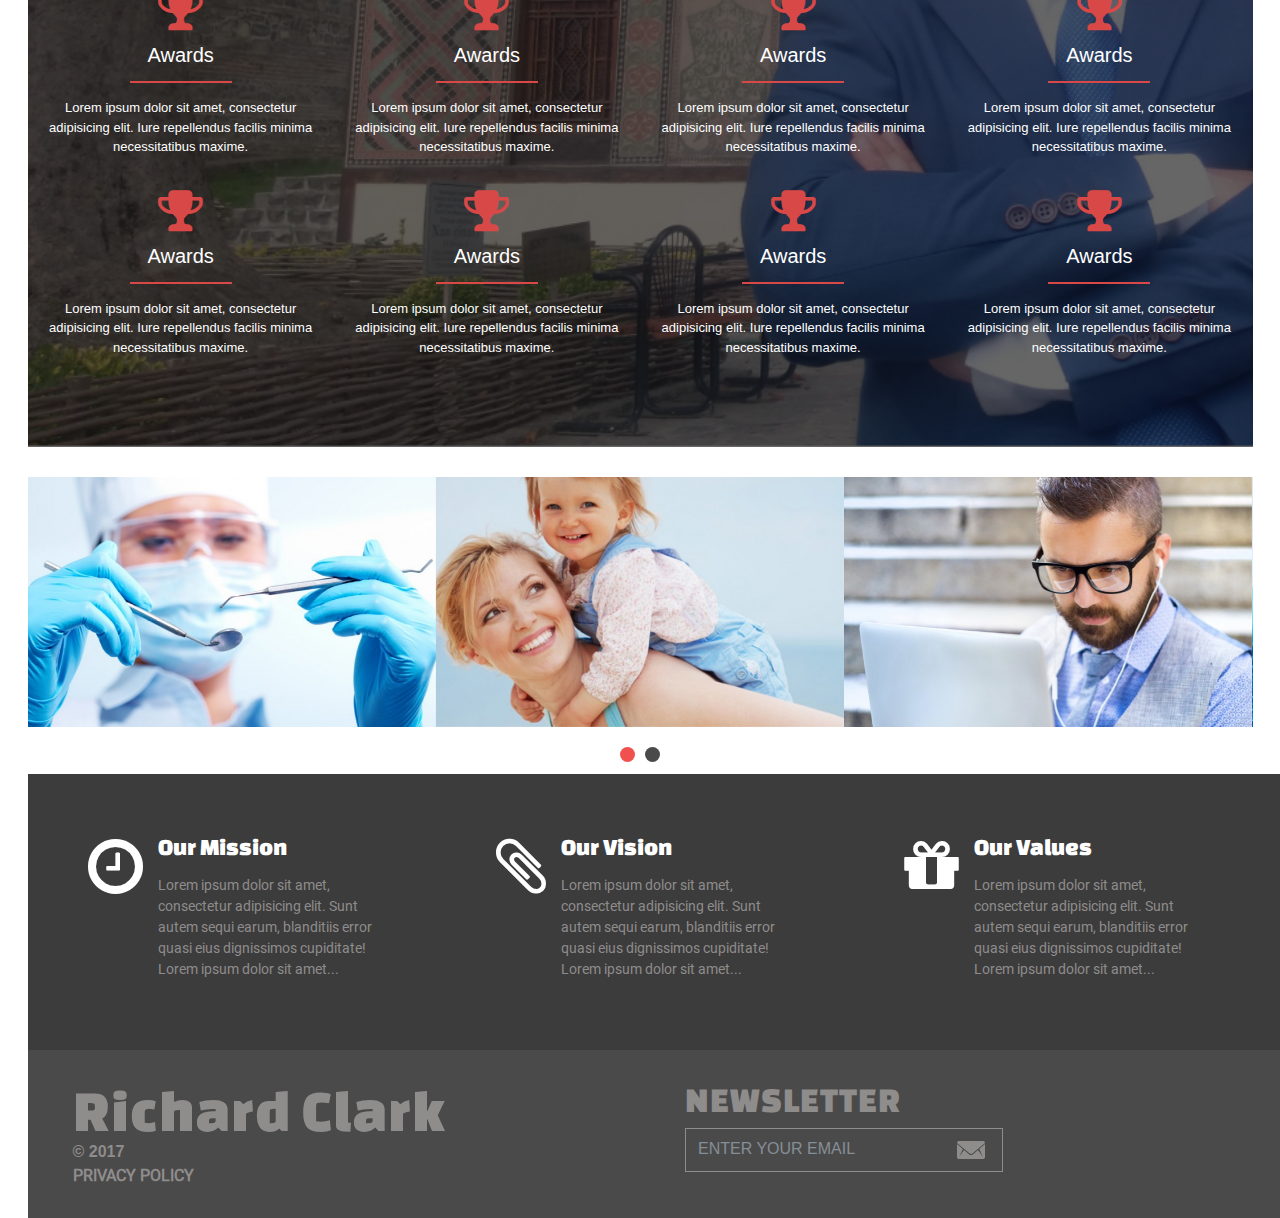
==== commit 0ee23c1f: "added preloader" ====
--- a/about.html
+++ b/about.html
@@ -1,4 +1,4 @@
-w<!DOCTYPE html>
+<!DOCTYPE html>
 <html lang="en">
 	<head>
 		<!-- Required meta tags -->
@@ -19,6 +19,17 @@
 		<link rel="stylesheet" type="text/css" href="assets/css/styles.css">
 	</head>
 	<body>
+		<!-- PRELOADER -->
+		<div class="preloader">
+			<div class="spinner">
+				<div class="rect1"></div>
+				<div class="rect2"></div>
+				<div class="rect3"></div>
+				<div class="rect4"></div>
+				<div class="rect5"></div>
+			</div>
+		</div>
+		<!-- /PRELOADER -->
 		<!-- LANGUAGE BOX -->
 		<ul id="language-box" class="d-none d-md-block">
 			<li><a href="#">AZ</a></li>
@@ -39,7 +50,7 @@
 							<div class="collapse navbar-collapse" id="navbarSupportedContent">
 								<ul class="navbar-nav mr-auto">
 									<li class="nav-item active">
-										<a class="nav-link" href="/"><span data-hover="HOME">HOME</span></a>
+										<a class="nav-link" href="index.html"><span data-hover="HOME">HOME</span></a>
 									</li>
 									<li class="nav-item">
 										<a class="nav-link" href="#"><span data-hover="DROPDOWN">DROPDOWN</span></a>
--- a/assets/css/styles.css
+++ b/assets/css/styles.css
@@ -42,6 +42,101 @@
   .container_custom {
     max-width: 1255px !important; } }
 
+/*-------------------------------------------------------*/
+/* Preloader */
+/*-------------------------------------------------------*/
+.preloader {
+  position: fixed;
+  width: 100%;
+  height: 100%;
+  left: 0;
+  top: 0;
+  background-color: #fff;
+  z-index: 9999999; }
+
+.preloader .spinner {
+  position: absolute;
+  top: 50%;
+  left: 50%;
+  margin-left: -20px;
+  margin-top: -20px; }
+
+.spinner {
+  margin: 100px auto;
+  width: 50px;
+  height: 40px;
+  text-align: center;
+  font-size: 10px; }
+
+.spinner > div {
+  background-color: #D84846;
+  height: 100%;
+  width: 6px;
+  display: inline-block;
+  -webkit-animation: sk-stretchdelay 1.2s infinite ease-in-out;
+  -ms-animation: sk-stretchdelay 1.2s infinite ease-in-out;
+  -moz-animation: sk-stretchdelay 1.2s infinite ease-in-out;
+  -o-animation: sk-stretchdelay 1.2s infinite ease-in-out;
+  animation: sk-stretchdelay 1.2s infinite ease-in-out; }
+
+.spinner .rect2 {
+  -webkit-animation-delay: -1.1s;
+  -moz-animation-delay: -1.1s;
+  -ms-animation-delay: -1.1s;
+  -o-animation-delay: -1.1s;
+  animation-delay: -1.1s; }
+
+.spinner .rect3 {
+  -webkit-animation-delay: -1.0s;
+  -moz-animation-delay: -1.0s;
+  -ms-animation-delay: -1.0s;
+  -o-animation-delay: -1.0s;
+  animation-delay: -1.0s; }
+
+.spinner .rect4 {
+  -webkit-animation-delay: -0.9s;
+  -moz-animation-delay: -0.9s;
+  -ms-animation-delay: -0.9s;
+  -o-animation-delay: -0.9s;
+  animation-delay: -0.9s; }
+
+.spinner .rect5 {
+  -webkit-animation-delay: -0.8s;
+  -moz-animation-delay: -0.8s;
+  -ms-animation-delay: -0.8s;
+  -o-animation-delay: -0.8s;
+  animation-delay: -0.8s; }
+
+@-webkit-keyframes sk-stretchdelay {
+  0%, 40%, 100% {
+    -webkit-transform: scaleY(0.4); }
+  20% {
+    -webkit-transform: scaleY(1); } }
+@-moz-keyframes sk-stretchdelay {
+  0%, 40%, 100% {
+    -webkit-transform: scaleY(0.4); }
+  20% {
+    -webkit-transform: scaleY(1); } }
+@-ms-keyframes sk-stretchdelay {
+  0%, 40%, 100% {
+    -webkit-transform: scaleY(0.4); }
+  20% {
+    -webkit-transform: scaleY(1); } }
+@-o-keyframes sk-stretchdelay {
+  0%, 40%, 100% {
+    -webkit-transform: scaleY(0.4); }
+  20% {
+    -webkit-transform: scaleY(1); } }
+@keyframes sk-stretchdelay {
+  0%, 40%, 100% {
+    transform: scaleY(0.4);
+    -webkit-transform: scaleY(0.4); }
+  20% {
+    transform: scaleY(1);
+    -webkit-transform: scaleY(1); } }
+/*-------------------------------------------------------*/
+/* Preloader */
+/*-------------------------------------------------------*/
 .section_after, #blog-article, #press-centre-section, #mission-section, #final-section, #breadcrump {
   position: relative; }
   .section_after:after, #blog-article:after, #press-centre-section:after, #mission-section:after, #final-section:after, #breadcrump:after {
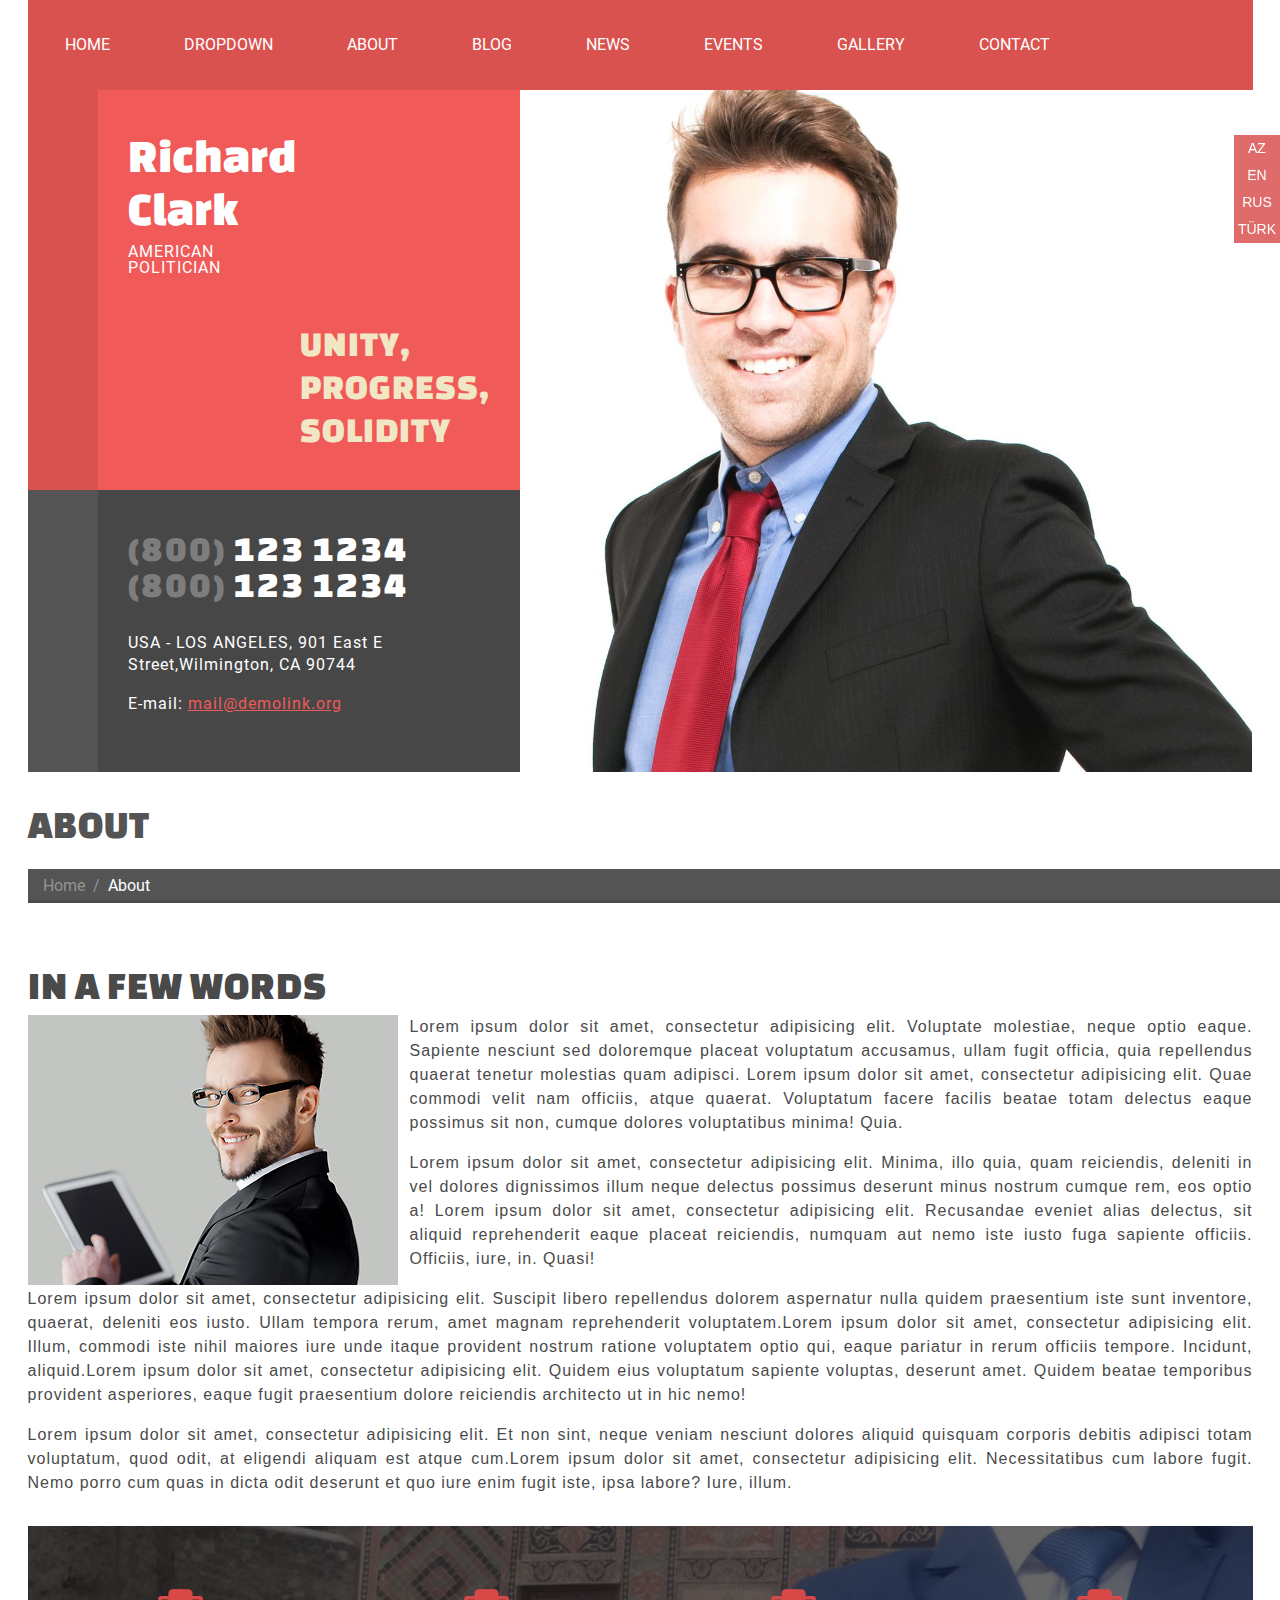
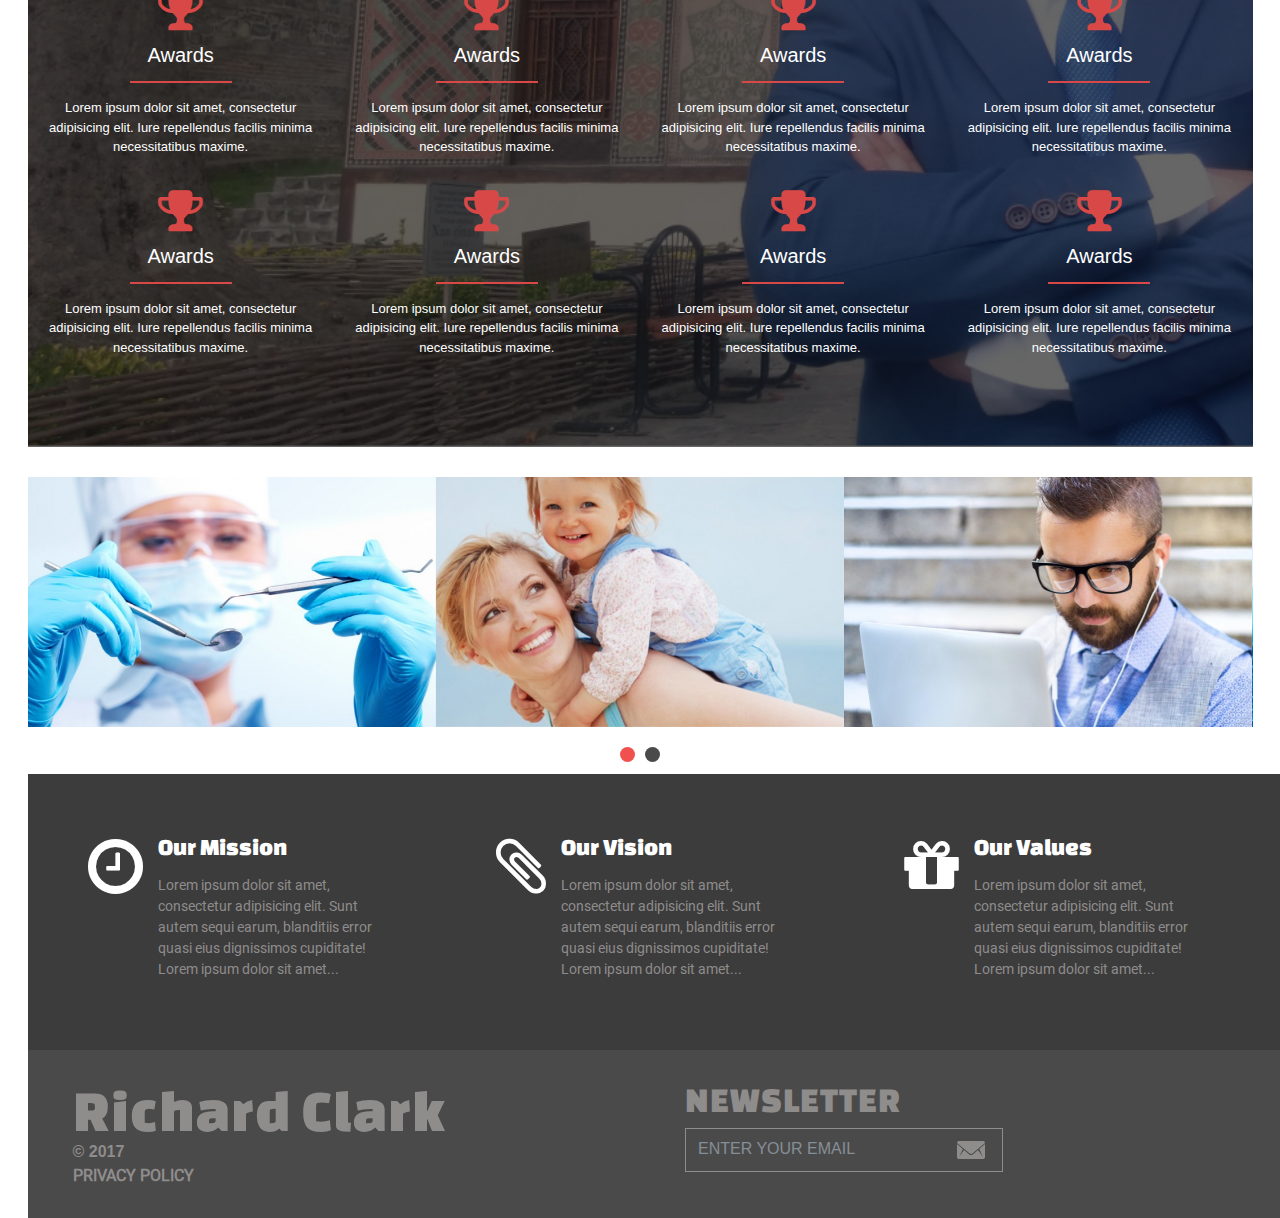
==== commit 0f856801: "created gallery, album, photo pages" ====
--- a/about.html
+++ b/about.html
@@ -400,6 +400,7 @@
 	<script type="text/javascript" src="assets/js/appear.js"></script>
 	<script type="text/javascript" src="assets/js/owl.carousel.min.js"></script>
 	<script type="text/javascript" src="assets/js/lightbox.min.js"></script>
+	<script type="text/javascript" src="assets/js/masonry.min.js"></script>
 	<script src="assets/js/custom.js"></script>
 </body>
 </html>--- a/assets/css/styles.css
+++ b/assets/css/styles.css
@@ -41,6 +41,32 @@
 @media (min-width: 1200px) {
   .container_custom {
     max-width: 1255px !important; } }
+
+#language-box {
+  position: fixed;
+  z-index: 100;
+  top: 15%;
+  right: 0;
+  padding-left: 0;
+  background-color: rgba(216, 72, 70, 0.85); }
+  #language-box li {
+    list-style-type: none;
+    text-align: center; }
+    #language-box li a {
+      padding: 3px 4px;
+      text-decoration: none;
+      color: #fff;
+      display: block;
+      font-size: 14px;
+      -webkit-transition: all 0.2s ease-in-out 0s;
+      -khtml-transition: all 0.2s ease-in-out 0s;
+      -moz-transition: all 0.2s ease-in-out 0s;
+      -ms-transition: all 0.2s ease-in-out 0s;
+      -o-transition: all 0.2s ease-in-out 0s;
+      transition: all 0.2s ease-in-out 0s; }
+      #language-box li a:hover, #language-box li a:focus {
+        background-color: #fff;
+        color: #D84846; }
 
 /*-------------------------------------------------------*/
 /* Preloader */
@@ -375,32 +401,6 @@
     margin-left: 5px; }
   .blog-items-single-read-more:hover {
     color: #3C3C3C; }
-
-#language-box {
-  position: absolute;
-  z-index: 100;
-  top: 15%;
-  right: 0;
-  padding-left: 0;
-  background-color: #D84846; }
-  #language-box li {
-    list-style-type: none;
-    text-align: center; }
-    #language-box li a {
-      padding: 3px 4px;
-      text-decoration: none;
-      color: #fff;
-      display: block;
-      font-size: 14px;
-      -webkit-transition: all 0.2s ease-in-out 0s;
-      -khtml-transition: all 0.2s ease-in-out 0s;
-      -moz-transition: all 0.2s ease-in-out 0s;
-      -ms-transition: all 0.2s ease-in-out 0s;
-      -o-transition: all 0.2s ease-in-out 0s;
-      transition: all 0.2s ease-in-out 0s; }
-      #language-box li a:hover, #language-box li a:focus {
-        background-color: #fff;
-        color: #D84846; }
 
 #section-header .navbar_custom {
   background-color: #D84846;
@@ -1060,4 +1060,84 @@
     #latest-events .latest-events-item-bottom-desc {
       color: #9a9a9a; }
 
+#albums .albums a {
+  text-decoration: none; }
+#albums .albums-item {
+  height: auto;
+  position: relative;
+  margin-bottom: 30px; }
+  #albums .albums-item p {
+    font-size: 13px;
+    color: #9a9a9a;
+    margin-top: 10px; }
+  #albums .albums-item .grid-item {
+    float: left;
+    width: 33.3%;
+    height: auto; }
+    #albums .albums-item .grid-item img {
+      width: 100%;
+      min-height: auto;
+      object-fit: cover; }
+
+.single-album .albums-item {
+  text-align: center; }
+.single-album .grid-item {
+  position: relative; }
+  .single-album .grid-item:before {
+    position: absolute;
+    content: "";
+    top: 0;
+    left: 0;
+    height: 100%;
+    width: 100%;
+    z-index: 1;
+    background-color: transparent;
+    -webkit-transition: all 0.2s ease-in-out 0s;
+    -khtml-transition: all 0.2s ease-in-out 0s;
+    -moz-transition: all 0.2s ease-in-out 0s;
+    -ms-transition: all 0.2s ease-in-out 0s;
+    -o-transition: all 0.2s ease-in-out 0s;
+    transition: all 0.2s ease-in-out 0s; }
+  .single-album .grid-item .fa-search-plus {
+    position: absolute;
+    top: 50%;
+    left: 50%;
+    transform: translate(-50%, -50%);
+    color: #fff;
+    opacity: 0;
+    z-index: 2;
+    -webkit-transition: all 0.2s ease-in-out 0s;
+    -khtml-transition: all 0.2s ease-in-out 0s;
+    -moz-transition: all 0.2s ease-in-out 0s;
+    -ms-transition: all 0.2s ease-in-out 0s;
+    -o-transition: all 0.2s ease-in-out 0s;
+    transition: all 0.2s ease-in-out 0s; }
+  .single-album .grid-item:hover:before {
+    background-color: rgba(0, 0, 0, 0.6); }
+  .single-album .grid-item:hover .fa-search-plus {
+    opacity: 1; }
+.single-album h1 {
+  color: #4A4A4A;
+  margin-top: 15px; }
+
+#album-photo .album-photo .single-photo {
+  width: 100%;
+  height: auto; }
+#album-photo .album-photo .pager {
+  padding: 5px 0;
+  margin-top: 15px;
+  border-top: 1px solid #ddd;
+  border-bottom: 1px solid #ddd; }
+  #album-photo .album-photo .pager .previous, #album-photo .album-photo .pager .next {
+    list-style-type: none;
+    padding: 3px 5px;
+    border: 1px solid #ddd; }
+    #album-photo .album-photo .pager .previous a, #album-photo .album-photo .pager .next a {
+      text-decoration: none;
+      color: #F0504E; }
+  #album-photo .album-photo .pager .previous {
+    float: left; }
+  #album-photo .album-photo .pager .next {
+    float: right; }
+
 /*# sourceMappingURL=styles.css.map */
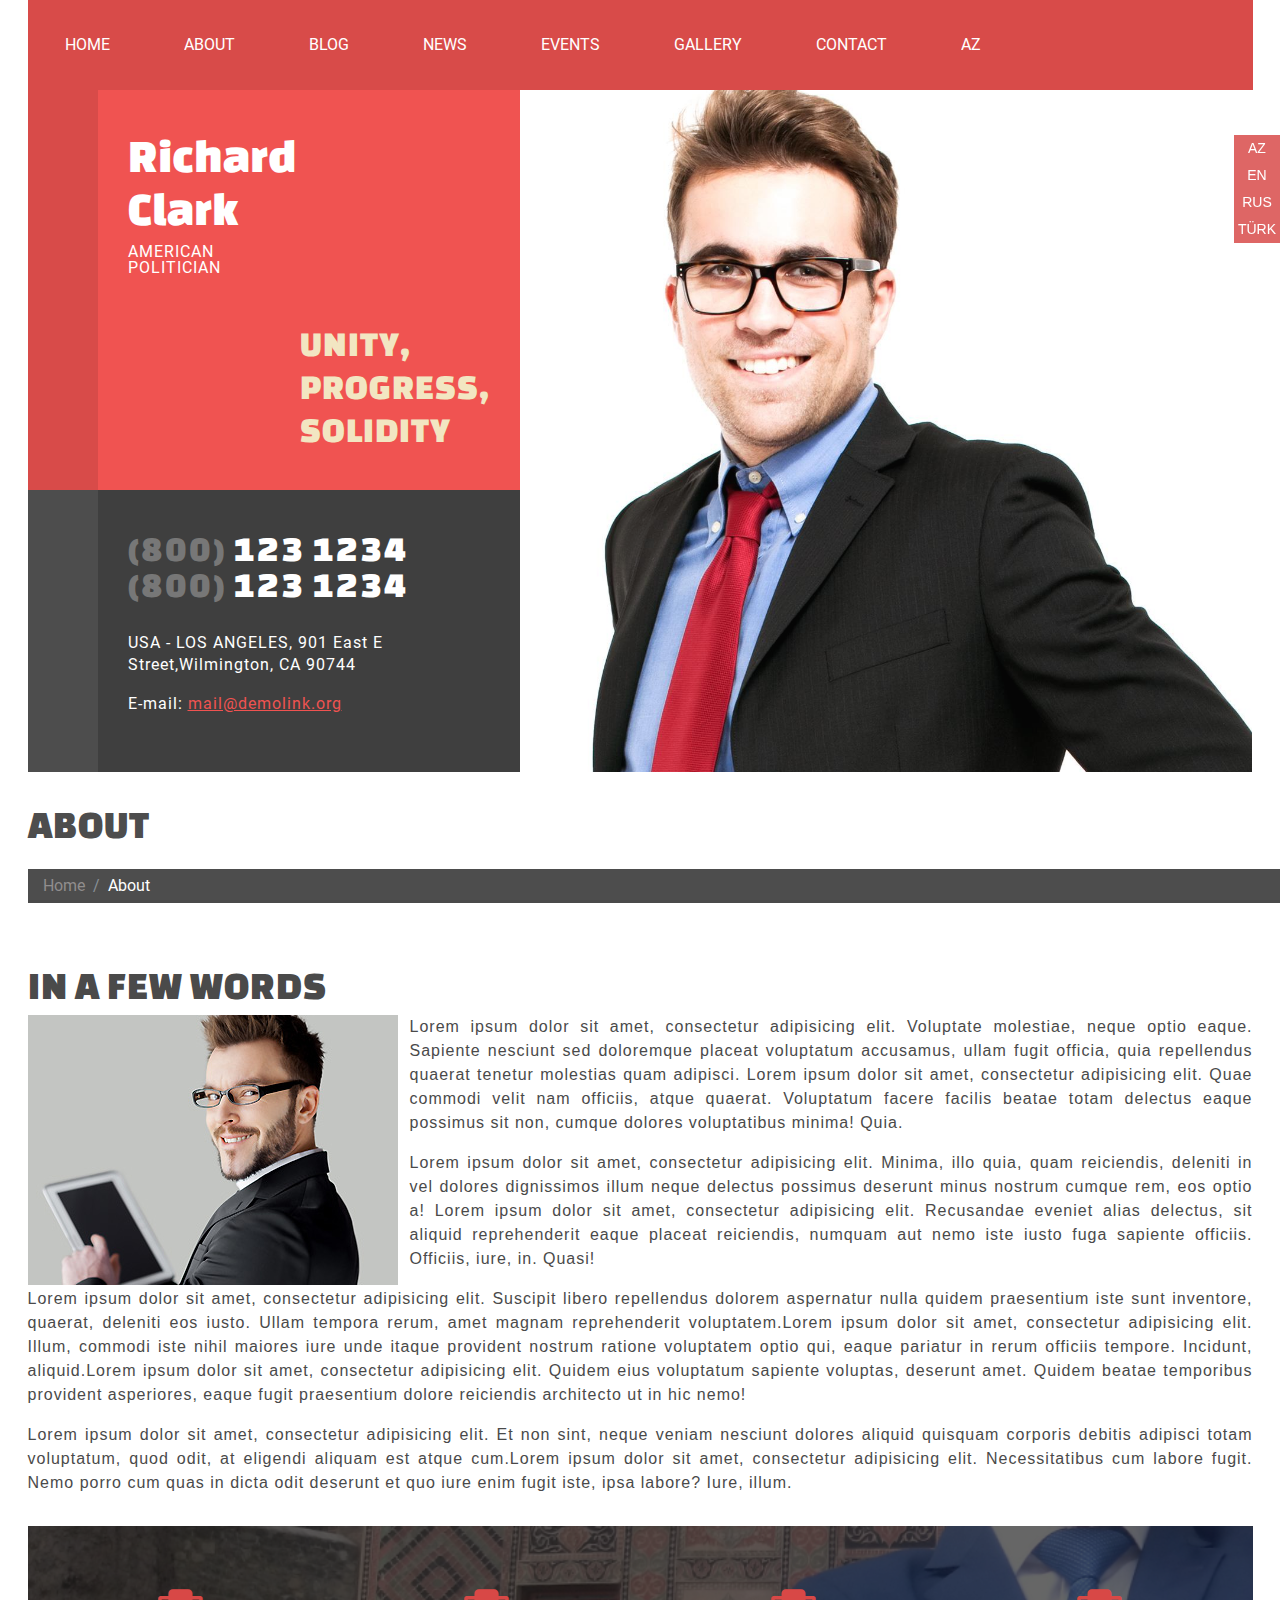
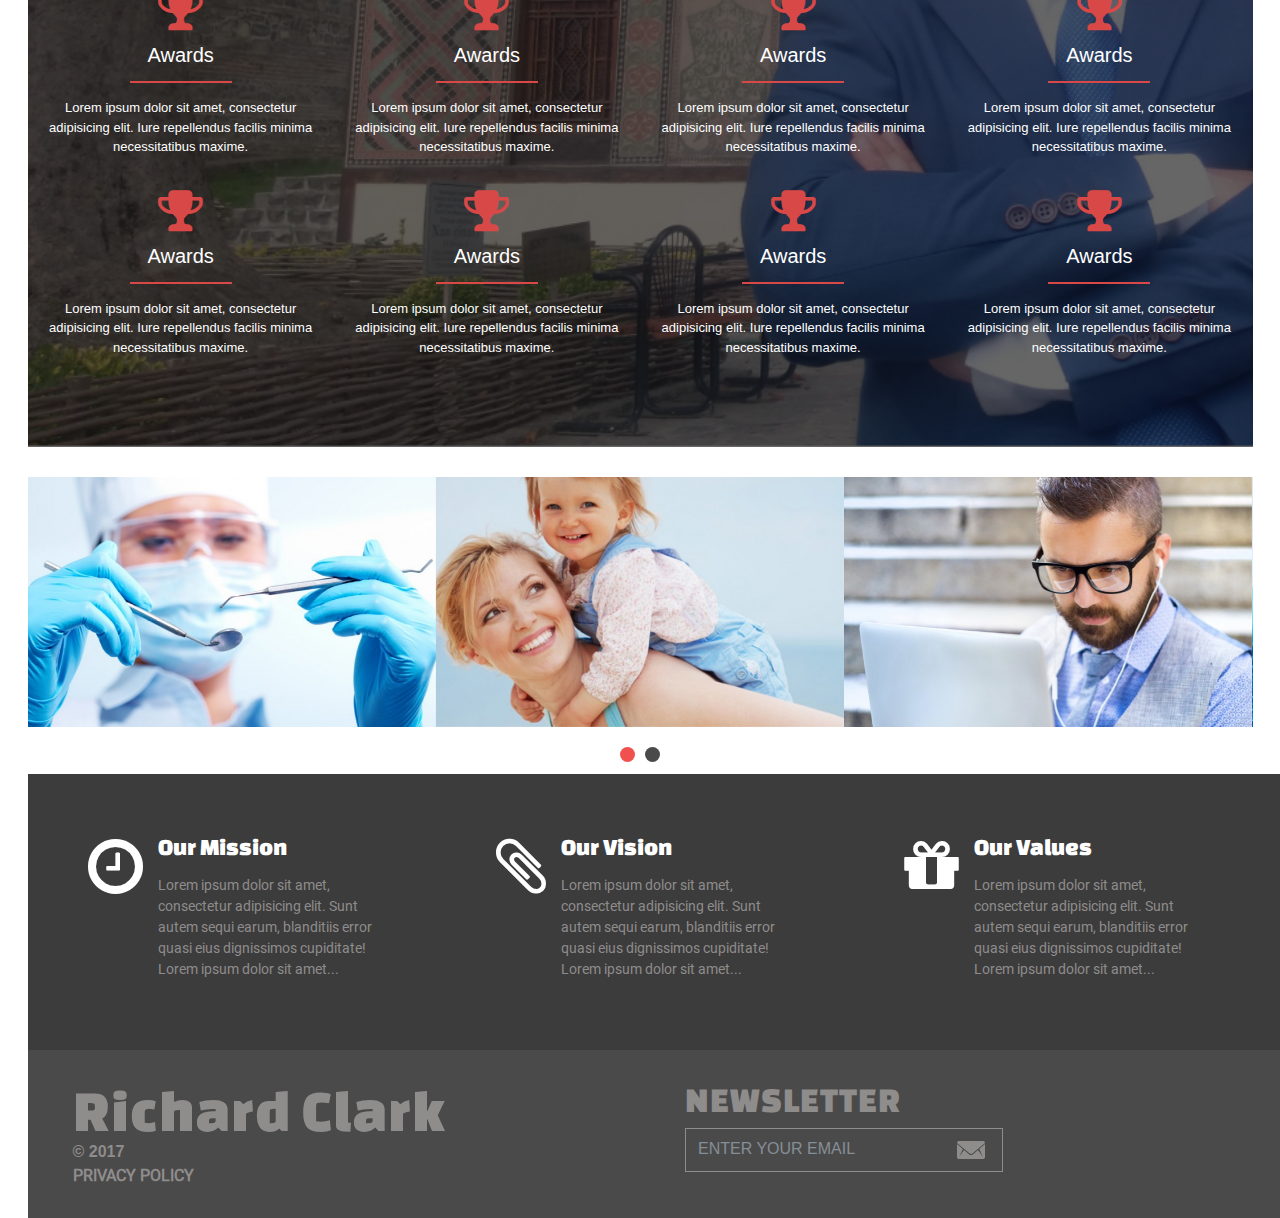
==== commit 85dceb95: "completed animations effects,added videos to gallery and cred created video page" ====
--- a/about.html
+++ b/about.html
@@ -52,39 +52,39 @@
 									<li class="nav-item active">
 										<a class="nav-link" href="index.html"><span data-hover="HOME">HOME</span></a>
 									</li>
-									<li class="nav-item">
-										<a class="nav-link" href="#"><span data-hover="DROPDOWN">DROPDOWN</span></a>
-										<ul class="sub-menu" style="display: none;">
-											<li class="sub-menu-item"><a href="#">SUB MENU 1</a></li>
-											<li class="sub-menu-item"><a href="#">SUB MENU 2</a></li>
-											<li class="sub-menu-item"><a href="#">SUB MENU 3</a></li>
-										</ul>
-									</li>
-									<li class="nav-item">
-										<a class="nav-link" href="about.html"><span data-hover="ABOUT">ABOUT</span></a>
-									</li>
-									<li class="nav-item">
-										<a class="nav-link" href="blogs.html"><span data-hover="BLOG">BLOG</span></a>
-									</li>
-									<li class="nav-item">
-										<a class="nav-link" href="posts.html"><span data-hover="NEWS">NEWS</span></a>
-									</li>
-									<li class="nav-item">
-										<a class="nav-link" href="events.html"><span data-hover="EVENTS">EVENTS</span></a>
-									</li>
-									<li class="nav-item">
-										<a class="nav-link" href="gallery.html"><span data-hover="GALLERY">GALLERY</span></a>
-									</li>
-									<li class="nav-item">
-										<a class="nav-link" href="contact.html"><span data-hover="CONTACTS">CONTACT</span></a>
-									</li>
 									<!-- 	<li class="nav-item">
-											<a class="nav-link" href="#"><span data-hover="AZ">AZ</span></a>
+											<a class="nav-link" href="#"><span data-hover="DROPDOWN">DROPDOWN</span></a>
 											<ul class="sub-menu" style="display: none;">
-																			<li class="sub-menu-item"><a href="#">RUS</a></li>
-																			<li class="sub-menu-item"><a href="#">EN</a></li>
+													<li class="sub-menu-item"><a href="#">SUB MENU 1</a></li>
+													<li class="sub-menu-item"><a href="#">SUB MENU 2</a></li>
+													<li class="sub-menu-item"><a href="#">SUB MENU 3</a></li>
 											</ul>
 									</li> -->
+									<li class="nav-item">
+										<a class="nav-link" href="about.html"><span data-hover="ABOUT">ABOUT</span></a>
+									</li>
+									<li class="nav-item">
+										<a class="nav-link" href="blogs.html"><span data-hover="BLOG">BLOG</span></a>
+									</li>
+									<li class="nav-item">
+										<a class="nav-link" href="posts.html"><span data-hover="NEWS">NEWS</span></a>
+									</li>
+									<li class="nav-item">
+										<a class="nav-link" href="events.html"><span data-hover="EVENTS">EVENTS</span></a>
+									</li>
+									<li class="nav-item">
+										<a class="nav-link" href="gallery.html"><span data-hover="GALLERY">GALLERY</span></a>
+									</li>
+									<li class="nav-item">
+										<a class="nav-link" href="contact.html"><span data-hover="CONTACTS">CONTACT</span></a>
+									</li>
+									<li class="nav-item">
+										<a class="nav-link" href="#"><span data-hover="AZ">AZ</span></a>
+										<ul class="sub-menu" style="display: none;">
+											<li class="sub-menu-item"><a href="#">RUS</a></li>
+											<li class="sub-menu-item"><a href="#">EN</a></li>
+										</ul>
+									</li>
 								</ul>
 							</div>
 						</nav>
--- a/assets/css/styles.css
+++ b/assets/css/styles.css
@@ -1060,24 +1060,30 @@
     #latest-events .latest-events-item-bottom-desc {
       color: #9a9a9a; }
 
-#albums .albums a {
-  text-decoration: none; }
-#albums .albums-item {
-  height: auto;
-  position: relative;
-  margin-bottom: 30px; }
-  #albums .albums-item p {
-    font-size: 13px;
-    color: #9a9a9a;
-    margin-top: 10px; }
-  #albums .albums-item .grid-item {
-    float: left;
-    width: 33.3%;
-    height: auto; }
-    #albums .albums-item .grid-item img {
-      width: 100%;
-      min-height: auto;
-      object-fit: cover; }
+#albums {
+  overflow: hidden; }
+  #albums .albums a {
+    text-decoration: none;
+    display: block; }
+  #albums .albums-item {
+    height: auto;
+    position: relative;
+    margin-bottom: 30px; }
+    #albums .albums-item p {
+      font-size: 13px;
+      color: #9a9a9a;
+      margin-top: 10px; }
+    #albums .albums-item h5 {
+      color: #4A4A4A;
+      margin: 3px 0; }
+    #albums .albums-item .grid-item {
+      float: left;
+      width: 33.3%;
+      height: auto; }
+      #albums .albums-item .grid-item img {
+        width: 100%;
+        min-height: auto;
+        object-fit: cover; }
 
 .single-album .albums-item {
   text-align: center; }
@@ -1123,6 +1129,21 @@
 #album-photo .album-photo .single-photo {
   width: 100%;
   height: auto; }
+#album-photo .album-photo .related-photos h1 {
+  color: #4A4A4A;
+  margin-top: 60px; }
+#album-photo .album-photo .related-photos ul {
+  padding-left: 0;
+  margin-bottom: 30px; }
+#album-photo .album-photo .related-photos-item {
+  list-style-type: none;
+  display: inline-block;
+  width: 21%;
+  margin-right: 15px; }
+  #album-photo .album-photo .related-photos-item img {
+    width: 100%;
+    height: 100px;
+    object-fit: cover; }
 #album-photo .album-photo .pager {
   padding: 5px 0;
   margin-top: 15px;
@@ -1139,5 +1160,38 @@
     float: left; }
   #album-photo .album-photo .pager .next {
     float: right; }
+#album-photo .post-properties {
+  margin-bottom: 30px; }
+  #album-photo .post-properties-item {
+    color: #F0504E; }
+    #album-photo .post-properties-item i {
+      color: #9a9a9a; }
+#album-photo .name-photo, #album-photo .date-photo {
+  color: #9a9a9a;
+  margin: 0;
+  font-size: 13px; }
+#album-photo .photo-desc {
+  color: #9a9a9a;
+  margin-top: 60px; }
+
+#videos .videos {
+  background-color: #F0504E;
+  padding: 60px 30px;
+  margin-bottom: 30px;
+  overflow: hidden; }
+  #videos .videos-item {
+    position: relative; }
+    #videos .videos-item a {
+      display: block; }
+      #videos .videos-item a img {
+        width: 100%;
+        height: 250px;
+        object-fit: cover; }
+      #videos .videos-item a .fa-play-circle-o {
+        position: absolute;
+        top: 50%;
+        left: 50%;
+        transform: translate(-50%, -50%);
+        color: #D84846; }
 
 /*# sourceMappingURL=styles.css.map */
